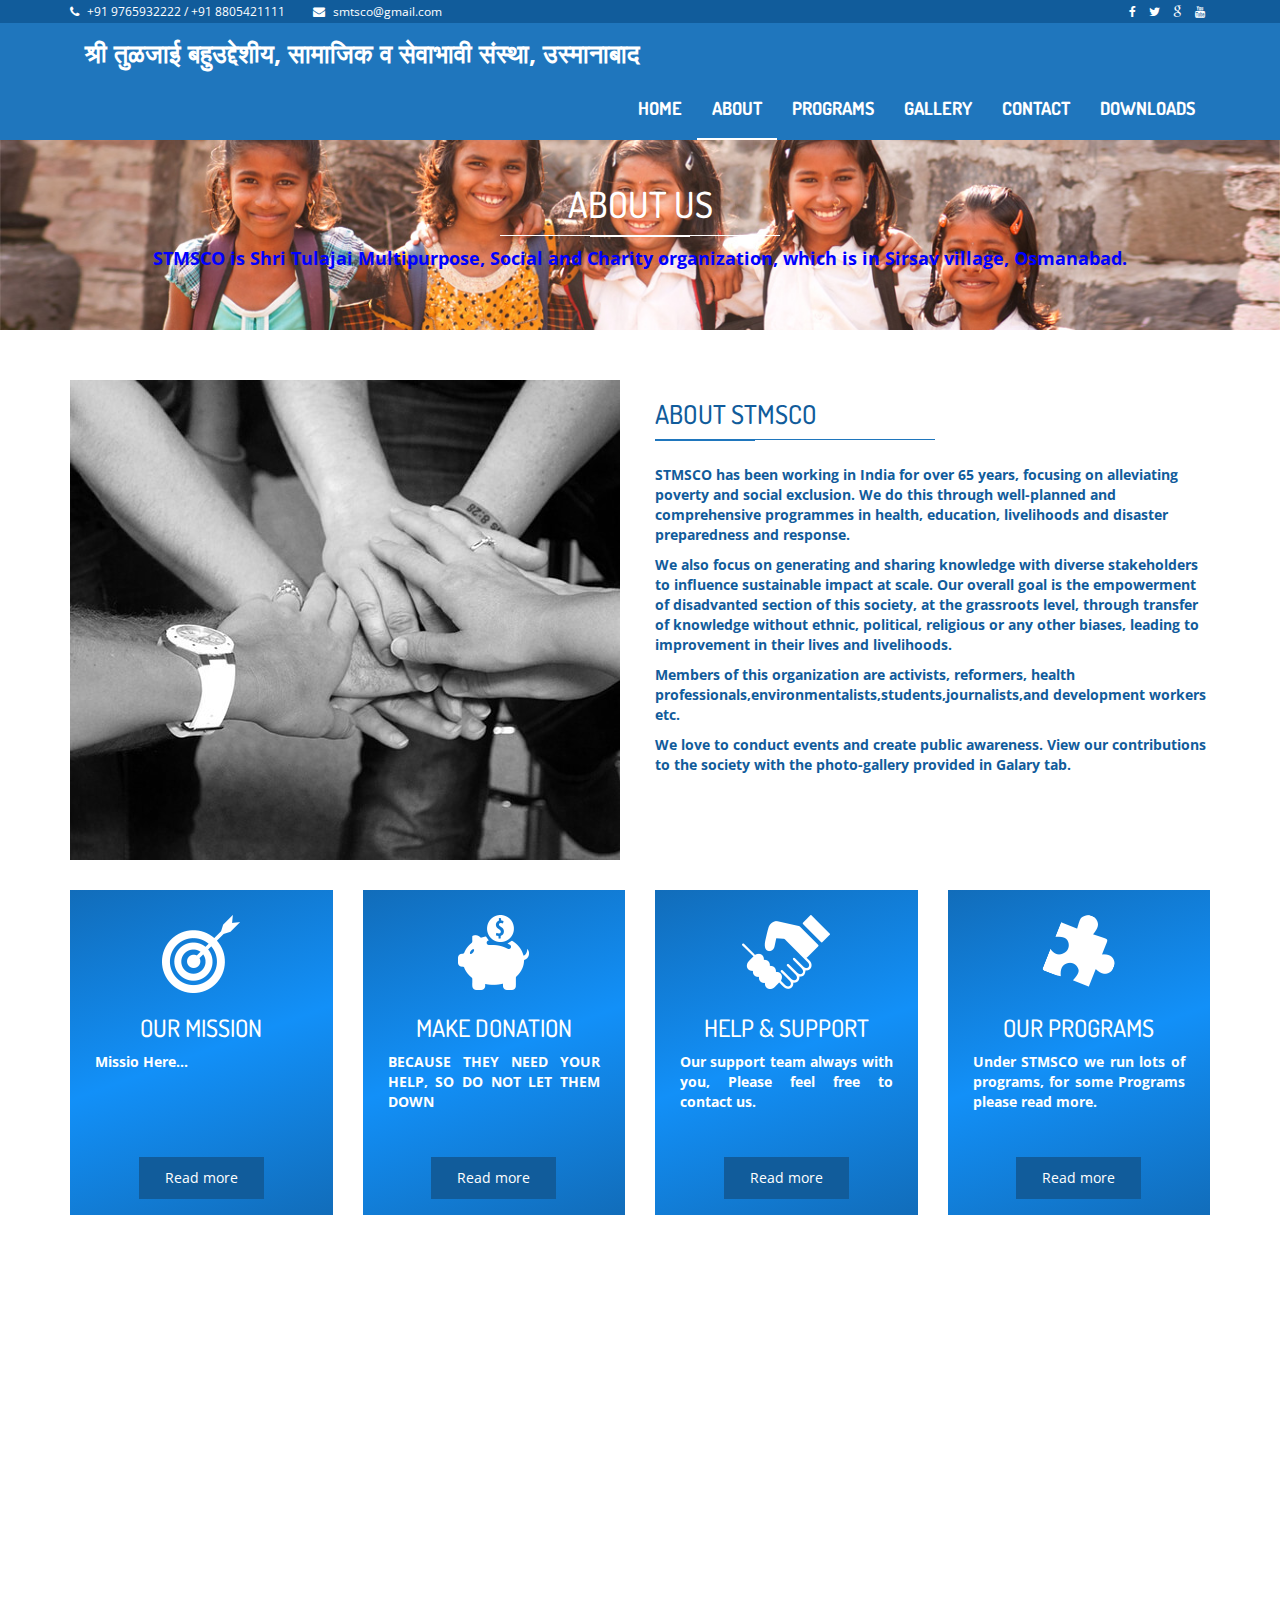
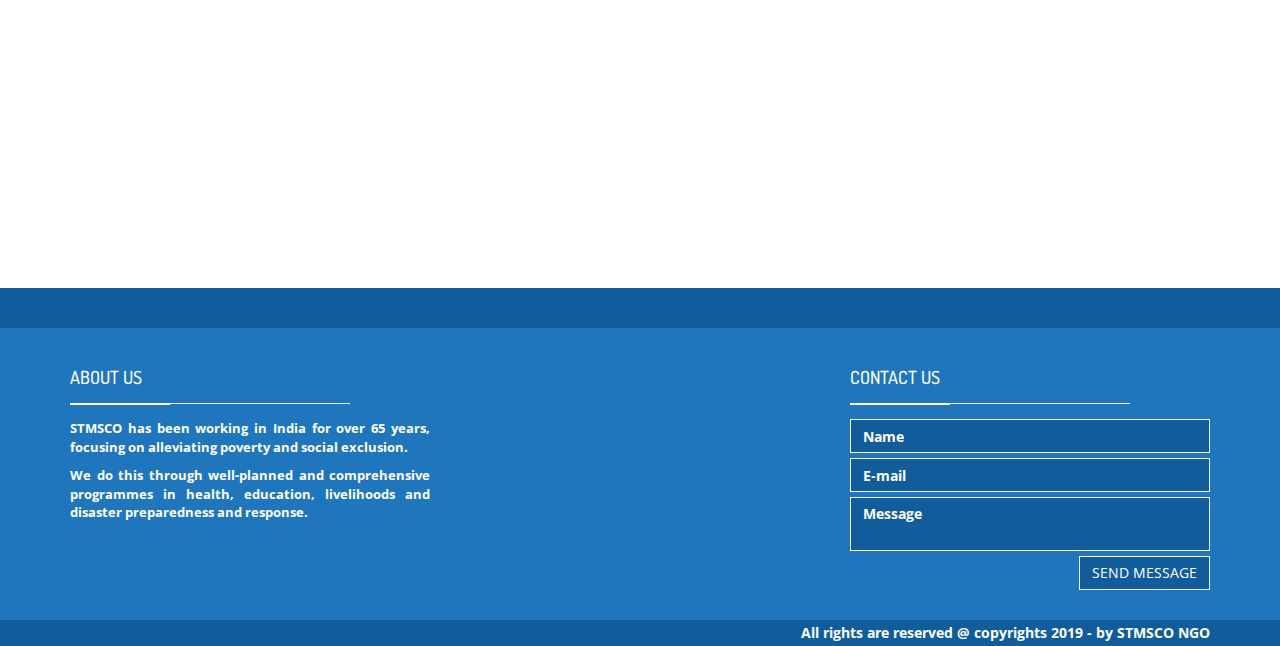
==== about.html @ d3b3658e "updated." ====
<!DOCTYPE html>
<html class="no-js">
    <head>
        <meta charset="utf-8">
        <title>About Us</title>
        <meta name="description" content="">
        <meta name="viewport" content="width=device-width, initial-scale=1">
        <!-- Fonts -->
        <link href='http://fonts.googleapis.com/css?family=Open+Sans:400,300,700' rel='stylesheet' type='text/css'>
        <link href='http://fonts.googleapis.com/css?family=Dosis:400,700' rel='stylesheet' type='text/css'>

        <!-- Bootsrap -->
        <link rel="stylesheet" href="assets/css/bootstrap.min.css">

        <!-- Font awesome -->
        <link rel="stylesheet" href="assets/css/font-awesome.min.css">

        <!-- Template main Css -->
        <link rel="stylesheet" href="assets/css/style.css">
        
        <!-- Modernizr -->
        <script src="assets/js/modernizr-2.6.2.min.js"></script>


    </head>
    <body>
    <!-- NAVBAR
    ================================================== -->

    <header class="main-header">
        
    
        <nav class="navbar navbar-static-top">

            <div class="navbar-top">

              <div class="container">
                  <div class="row">

                    <div class="col-sm-6 col-xs-12">

                        <ul class="list-unstyled list-inline header-contact">
                            <li> <i class="fa fa-phone"></i> <a href="tel:">+91 9765932222 / +91 8805421111</a> </li>
                             <li> <i class="fa fa-envelope"></i> <a href="mailto:stmsco@gmail.com">smtsco@gmail.com</a> </li>
                       </ul> <!-- /.header-contact  -->
                    </div>

                    <div class="col-sm-6 col-xs-12 text-right">

                            <ul class="list-unstyled list-inline header-social">

									<li> <a href="https://www.facebook.com/stmsco" target="_blank"> <i class="fa fa-facebook"></i> </a> </li>
									<li> <a href="https://www.twitter.com/stmsco" target="_blank"> <i class="fa fa-twitter"></i>  </a> </li>
									<li> <a href="https://www.google.com/" target="_blank"> <i class="fa fa-google"></i>  </a> </li>
									<li> <a href="https://www.youtube.com/stmsco" target="_blank"> <i class="fa fa-youtube"></i>  </a> </li>
									
		
							   </ul> <!-- /.header-social  -->
                      
                    </div>


                  </div>
              </div>

            </div>

            <div class="navbar-main">
              
              <div class="container">

                <div class="navbar-header">
                  <button type="button" class="navbar-toggle collapsed" data-toggle="collapse" data-target="#navbar" aria-expanded="false" aria-controls="navbar">

                    <span class="sr-only">Toggle navigation</span>
                    <span class="icon-bar"></span>
                    <span class="icon-bar"></span>
                    <span class="icon-bar"></span>

                  </button>
                  <div style="margin-top: 5px">
                    <a class="navbar-brand" href="index.html"><b>श्री तुळजाई बहुउद्देशीय, सामाजिक व सेवाभावी संस्था, उस्मानाबाद</a>
                    </div>
                </div>

                <div id="navbar" class="navbar-collapse collapse pull-right">

                  <ul class="nav navbar-nav">

                    <li><a href="index.html">HOME</a></li>
                    <li><a class="is-active"  href="about.html">ABOUT</a></li>
                    <li class="has-child"><a href="#">PROGRAMS</a>

                        <ul class="submenu">
								<li class="submenu-item"><a href="programs.html">All Programs</a></li>
                            <li class="submenu-item"><a href="./programs/education.html">Education</a></li>
                            <li class="submenu-item"><a href="./programs/agriculture.html">Agriculture </a></li>
                            <li class="submenu-item"><a href="./programs/health.html">Health</a></li>
                            <li class="submenu-item"><a href="./programs/sports.html">Sports</a></li>
                         </ul>
  
                      </li>
                    <li><a href="gallery.html">GALLERY</a></li>
                    <li><a href="contact.html">CONTACT</a></li>
                    <li><a href="downloads.html">DOWNLOADS</a></li>

                  </ul>

                </div> <!-- /#navbar -->

              </div> <!-- /.container -->
              
            </div> <!-- /.navbar-main -->


        </nav> 

    </header> <!-- /. main-header -->


	<div class="page-heading text-center">

		<div class="container zoomIn animated">
			
			<h1 class="page-title">ABOUT US <span class="title-under"></span></h1>
			<p class="page-description" style="color:blue">
				STMSCO is Shri Tulajai Multipurpose, Social and Charity organization, which is in Sirsav village, Osmanabad.
            </p>
			
		</div>

	</div>

	<div class="main-container">

		<div class="container">

			<div class="row fadeIn animated">

				<div class="col-md-6">

					<img src="assets/images/about-us.jpg" alt="" class="img-responsive">

				</div>

				<div class="col-md-6">

					<h2 class="title-style-2">ABOUT STMSCO<span class="title-under"></span></h2>

					<p>
						STMSCO has been working in India for over 65 years, focusing on alleviating poverty and social exclusion. We do this through well-planned and comprehensive programmes in health, education, livelihoods and disaster preparedness and response.
					</p>

					<p>
						We also focus on generating and sharing knowledge with diverse stakeholders to influence sustainable impact at scale. Our overall goal is the empowerment of disadvanted section of this society,  at the grassroots level, through transfer of knowledge without ethnic, political, religious or any other biases, leading to improvement in their lives and livelihoods.
					</p>

					<p>
						Members of this organization are activists, reformers, health professionals,environmentalists,students,journalists,and development workers etc. 
					</p>

					<p>
						We love to conduct events and create public awareness. View our contributions to the society with the photo-gallery provided in Galary tab.

					</p>

				
				</div>

			</div> <!-- /.row -->

			<div class="section-home about-us">


        <div class="row">

          <div class="col-md-3 col-sm-6">
          
            <div class="about-us-col">

                  <div class="col-icon-wrapper">
                    <img src="assets/images/icons/our-mission-icon.png" alt="">
                  </div>
                  <h3 class="col-title">our mission</h3>
                  <div class="col-details">

                    <p>Missio Here...</p>
                    
                  </div>
                  <a href="#" class="btn btn-primary"> Read more </a>
              
            </div>
            
          </div>


          <div class="col-md-3 col-sm-6">
          
            <div class="about-us-col">

                  <div class="col-icon-wrapper">
                    <img src="assets/images/icons/make-donation-icon.png" alt="">
                  </div>
                  <h3 class="col-title">Make donation</h3>
                  <div class="col-details">

                    <p>BECAUSE THEY NEED YOUR HELP, SO DO NOT LET THEM DOWN </p>

                  </div>
                  <a href="#" class="btn btn-primary"> Read more </a>
              
            </div>
            
          </div>


          <div class="col-md-3 col-sm-6">
          
            <div class="about-us-col">

                  <div class="col-icon-wrapper">
                    <img src="assets/images/icons/help-icon.png" alt="">
                  </div>
                  <h3 class="col-title">Help & support</h3>
                  <div class="col-details">

                    <p>Our support team always with you, Please feel free to contact us.</p>
                    
                  </div>
                  <a href="contact.html" class="btn btn-primary"> Read more </a>
              
            </div>
            
          </div>


          <div class="col-md-3 col-sm-6">
          
            <div class="about-us-col">

                  <div class="col-icon-wrapper">
                    <img src="assets/images/icons/programs-icon.png" alt="">
                  </div>
                  <h3 class="col-title">our programs</h3>
                  <div class="col-details">

                    <p>Under STMSCO we run lots of programs, for some Programs please read more. </p>
                    
                  </div>
                  <a href="programs.html" class="btn btn-primary"> Read more </a>
              
            </div>
            
          </div>
          

          
      </div>

			      
			    </div> 

		</div> <!-- /.about-us -->


	    <div class="our-team animate-onscroll fadeIn">

	        <div class="container">

                <h2 class="title-style-1">Our Team <span class="title-under"></span></h2>
                
	            <div class="row">

	                <div class="col-md-4 col-sm-6">

	                    <div class="team-member">

	                        <div class="thumnail">

	                            <img src="assets/images/team/Dhananjay.jpg" alt="Dhananjay" class="cause-img">
	                            
	                        </div>



	                        <h4 class="member-name"><a href="#">Dhananjay Chobe</a></h4>

	                        <div class="member-position">
	                            Persident
	                        </div>

	                        <div class="btn-holder">

	                          <a href="#" class="btn"> <i class="fa fa-envelope"></i> </a>
	                          <a href="#" class="btn"> <i class="fa fa-facebook"></i> </a>
	                          <a href="#" class="btn"> <i class="fa fa-google"></i> </a>
	                          <a href="#" class="btn"> <i class="fa fa-twitter"></i> </a>
	                          <a href="#" class="btn"> <i class="fa fa-linkedin"></i> </a>
	                          
	                        </div>

	                        

	                    </div> <!-- /.team-member -->
	                    
                    </div>
                    <div>
                    </div>


	                <div class="col-md-4 col-sm-6">

	                    <div class="team-member">

	                        <div class="thumnail">

	                            <img src="assets/images/team/Shiv.jpg" alt="Shivkumar Hegonde" class="cause-img">
	                            
	                        </div>



	                        <h4 class="member-name"><a href="https://shivahegonde.github.io">Shivkumar Hegonde</a></h4>

	                        <div class="member-position">
	                           Developer
	                        </div>

	                        <div class="btn-holder">

	                          <a href="#" class="btn"> <i class="fa fa-envelope"></i> </a>
	                          <a href="#" class="btn"> <i class="fa fa-facebook"></i> </a>
	                          <a href="#" class="btn"> <i class="fa fa-google"></i> </a>
	                          <a href="#" class="btn"> <i class="fa fa-twitter"></i> </a>
	                          <a href="#" class="btn"> <i class="fa fa-linkedin"></i> </a>
	                          
	                        </div>

	                        

	                    </div> <!-- /.team-member -->
	                    
	                </div>

	            </div> <!-- /.row -->

	        </div>

	    </div>
		


	</div>


    <footer class="main-footer">

        <div class="footer-top">
            
        </div>


        <div class="footer-main">
            <div class="container">
                
                <div class="row">
                  <div class="col-md-4">

                    <div class="footer-col">

                        <h4 class="footer-title">About us <span class="title-under"></span></h4>

                        <div class="footer-content">

                            <p>
                                <strong>STMSCO</strong> has been working in India for over 65 years, focusing on alleviating poverty and social exclusion. 
                            </p> 

                            <p>
                              We do this through well-planned and comprehensive programmes in health, education, livelihoods and disaster preparedness and response.
                            </p>

                        </div>
                        
                    </div>

                </div>

                <div class="col-md-4">

                    
                </div>


                <div class="col-md-4">

                    <div class="footer-col">

                        <h4 class="footer-title">Contact us <span class="title-under"></span></h4>

                        <div class="footer-content">

                            <div class="footer-form">
                                
                                <div class="footer-form" >
                                
                                <form action="php/mail.php" class="ajax-form">

                                    <div class="form-group">
                                        <input type="text" name="name" class="form-control" placeholder="Name" required>
                                    </div>

                                     <div class="form-group">
                                        <input type="email" name="email" class="form-control" placeholder="E-mail" required>
                                    </div>

                                    <div class="form-group">
                                        <textarea name="message" class="form-control" placeholder="Message" required></textarea>
                                    </div>

                                    <div class="form-group alerts">
                    
                                        <div class="alert alert-success" role="alert">
                                          
                                        </div>

                                        <div class="alert alert-danger" role="alert">
                                          
                                        </div>
                                        
                                    </div>

                                     <div class="form-group">
                                        <button type="submit" class="btn btn-submit pull-right">Send message</button>
                                    </div>
                                    
                                </form>

                            </div>

                            </div>
                        </div>
                        
                    </div>

                </div>
                <div class="clearfix"></div>



                </div>
                
                
            </div>

            
        </div>

        <div class="footer-bottom">

          <div class="container text-right">
            All rights are reserved @ copyrights 2019 - by <a href="http://www.stmsco.co" target="_blank">STMSCO NGO</a>
        </div>
        </div>
        
    </footer>




       
        
        <!-- jQuery -->
        <script src="//ajax.googleapis.com/ajax/libs/jquery/1.11.1/jquery.min.js"></script>
        <script>window.jQuery || document.write('<script src="assets/js/jquery-1.11.1.min.js"><\/script>')</script>

        <!-- Bootsrap javascript file -->
        <script src="assets/js/bootstrap.min.js"></script>


        <!-- Template main javascript -->
        <script src="assets/js/main.js"></script>

        <!-- Google Analytics: change UA-XXXXX-X to be your site's ID. -->
        <script>
            (function(b,o,i,l,e,r){b.GoogleAnalyticsObject=l;b[l]||(b[l]=
            function(){(b[l].q=b[l].q||[]).push(arguments)});b[l].l=+new Date;
            e=o.createElement(i);r=o.getElementsByTagName(i)[0];
            e.src='//www.google-analytics.com/analytics.js';
            r.parentNode.insertBefore(e,r)}(window,document,'script','ga'));
            ga('create','UA-XXXXX-X');ga('send','pageview');
        </script>
    </body>
</html>
---- assets/css/style.css ----
/*------------------------------------------------------------------------------------------------------------------------
 
 @package: Sadaka
 @author: Ouarmedia/Farouk BLALOU
 @version: 1.0
 
 --------------------------------------------------------------------------------------------------------------------- */
/* =============================================================================
Imports & Variables
========================================================================== */
/* Compass imports */
/* Variables */
/* =============================================================================
  Base
========================================================================== */
body {
  font-family: "Open sans", sans-serif;
  color: #115c9b;
}

h1,
h2,
h3,
h4 {
  font-family: "Dosis", sans-serif;
}

a {
  color: inherit;
}
a:hover, a:focus, a:active {
  color: inherit;
}

/* =============================================================================
  Layout
========================================================================== */
/* Header 
================================= */
.navbar-static-top {
  margin: 0;
  border: 0;
  color: #fff;
}

.navbar-top {
  background: #115c9b;
  font-size: 12px;
  padding: 3px 0;
}
.navbar-top .list-inline {
  margin-bottom: 0;
}
.navbar-top .header-contact li {
  margin-right: 15px;
}
.navbar-top .header-contact li .fa {
  margin-right: 5px;
}

.navbar-main {
  margin-bottom: 0;
  color: #fff;
  background: #1f76bd;
}
.navbar-main .navbar-brand {
  border-bottom: none !important;
}
.navbar-main a:hover,
.navbar-main a:active,
.navbar-main a:focus,
.navbar-main a.is-active {
  background: none !important;
  color: inherit;
  border-bottom: 2px solid #fff;
}
.navbar-main .submenu {
  position: absolute;
  list-style: none;
  background: #1f76bd;
  padding: 0;
  width: 150px;
  left: -35px;
  visibility: hidden;
  top: 85px;
  -moz-transition: all, 0.05s;
  -o-transition: all, 0.05s;
  -webkit-transition: all, 0.05s;
  transition: all, 0.05s;
}
.navbar-main .submenu li {
  border-top: 1px solid #185b91;
}
.navbar-main .submenu li:hover {
  background: #185b91;
  -moz-transition: all, 0.3s;
  -o-transition: all, 0.3s;
  -webkit-transition: all, 0.3s;
  transition: all, 0.3s;
}
.navbar-main .submenu li a {
  width: 100%;
  border-bottom: none;
  text-decoration: none;
  padding: 5px 25px;
  display: block;
  font-size: 16px;
}
.navbar-main li a {
  font-family: "Dosis", sans-serif;
  font-size: 18px;
  padding: 20px 15px;
  border-bottom: 2px solid transparent;
}
.navbar-main li:hover .submenu {
  top: 62px;
  visibility: visible;
  -moz-transition: all, 0.25s;
  -o-transition: all, 0.25s;
  -webkit-transition: all, 0.25s;
  transition: all, 0.25s;
}
.navbar-main .icon-bar {
  background: #fff;
}

/* Home Slider 
================================= */
.carousel-home img {
  width: 100%;
}
.carousel-home .carousel-control {
  background: #1f76bd;
  height: 80px;
  width: 40px;
  top: 50%;
  margin-top: -40px;
  -moz-transition: width, 0.3s;
  -o-transition: width, 0.3s;
  -webkit-transition: width, 0.3s;
  transition: width, 0.3s;
}
.carousel-home .carousel-control .fa {
  font-size: 2.5em;
  padding-top: 12px;
}
.carousel-home .carousel-control:hover {
  width: 50px;
}
.carousel-home .carousel-caption {
  top: 50%;
  bottom: auto;
  transform: translateY(-50%);
}
.carousel-home .carousel-title {
  color: #fff;
  font-family: "Dosis", sans-serif;
  font-size: 50px;
  font-weight: bold;
  text-transform: uppercase;
}
.carousel-home .carousel-subtitle {
  font-size: 25px;
  text-transform: uppercase;
}
.carousel-home .btn {
  margin-top: 30px;
}

.section-home {
  margin: 30px 0;
}

/* home/ about-us 
================================= */
.about-us {
  margin: 30px 0;
}

.about-us-col {
  height: 325px;
  padding: 25px;
  text-align: center;
  background-color: #0076a3;
  background-image: url('[data-uri]');
  background-size: 100%;
  background-image: -moz-linear-gradient(290deg, #115b9b -25%, #1290f8 50%, #115b9b 125%);
  background-image: -webkit-linear-gradient(290deg, #115b9b -25%, #1290f8 50%, #115b9b 125%);
  background-image: linear-gradient(160deg, #115b9b -25%, #1290f8 50%, #115b9b 125%);
  color: #fff;
}
.about-us-col .col-icon-wrapper {
  min-height: 80px;
}
.about-us-col .col-title {
  text-transform: uppercase;
}
.about-us-col .col-details {
  text-align: justify;
  margin-bottom: 25px;
  min-height: 80px;
}

/* home/reasons 
================================= */
.home-reasons {
  margin: 25px 0;
}

.reasons-col {
  position: relative;
  overflow: hidden;
}
.reasons-col img {
  width: 100%;
  -moz-transition: all, 0.5s;
  -o-transition: all, 0.5s;
  -webkit-transition: all, 0.5s;
  transition: all, 0.5s;
}
.reasons-col .reasons-titles {
  position: absolute;
  bottom: 0;
  text-align: center;
  background: rgba(31, 118, 189, 0.8);
  width: 100%;
  color: #fff;
  text-transform: uppercase;
  height: 125px;
  padding: 25px 0;
}
.reasons-col .reasons-title {
  font-weight: bold;
}
.reasons-col .on-hover {
  position: absolute;
  top: 0;
  bottom: 125px;
  width: 100%;
  padding: 25px;
  color: #fff;
  text-align: justify;
  background: rgba(31, 118, 189, 0.9);
  border-bottom: 1px solid #fff;
  visibility: hidden;
  opacity: 0;
  -moz-transition: all, 0.5s;
  -o-transition: all, 0.5s;
  -webkit-transition: all, 0.5s;
  transition: all, 0.5s;
}
.reasons-col:hover .on-hover {
  visibility: visible;
  opacity: 1;
  padding: 50px;
  -moz-transition: all, 1s;
  -o-transition: all, 1s;
  -webkit-transition: all, 1s;
  transition: all, 1s;
}
.reasons-col:hover img {
  -moz-transform: perspective(1.1) scale3d(1.1, 1.1, 1.1);
  -webkit-transform: perspective(1.1) scale3d(1.1, 1.1, 1.1);
  transform: perspective(1.1) scale3d(1.1, 1.1, 1.1);
}

/* home/causes
================================= */
.cause {
  padding-bottom: 15px;
  margin-bottom: 30px;
  border: 1px solid #1f76bd;
  -moz-transition: all, 0.3s;
  -o-transition: all, 0.3s;
  -webkit-transition: all, 0.3s;
  transition: all, 0.3s;
}
.cause .cause-progress {
  margin: 0 10px 15px;
  border: 1px solid #1f76bd;
  border-radius: 3px;
}
.cause .cause-progress .progress-bar {
  background: #1f76bd;
  box-shadow: none;
}
.cause .cause-img {
  margin-bottom: 15px;
  width: 100%;
}
.cause .cause-title {
  text-align: center;
  margin-bottom: 10px;
  font-weight: bold;
}
.cause .cause-details {
  text-align: justify;
  padding: 0 15px;
  font-size: 13px;
  margin-bottom: 15px;
  min-height: 115px;
}
.cause:hover {
  background: #f0f0f0;
  color: #144d7b;
  border-color: #144d7b;
}

/* Team 
================================= */
.team-member {
  background: #1f76bd;
  color: #fff;
  text-align: center;
  padding-bottom: 15px;
  border: 1px solid #1f76bd;
}
.team-member .thumnail img {
  width: 100%;
}
.team-member .member-name {
  font-weight: bold;
}
.team-member .member-position {
  padding: 0 15px 5px;
}

/* footer 
================================= */
.footer-top {
  background: #115c9b;
  height: 40px;
}

.main-footer {
  background: #1f76bd;
  color: #fff;
}
.main-footer .footer-main {
  padding: 30px 0;
}
.main-footer .footer-title {
  text-transform: uppercase;
  margin-bottom: 10px;
}
.main-footer .footer-title .title-under {
  background: #fff;
  margin: 15px 0;
  text-align: left;
}
.main-footer .footer-title .title-under:after {
  margin: 0;
  background: #fff;
}
.main-footer .footer-content {
  text-align: justify;
  font-size: 13px;
}
.main-footer .tweet {
  font-size: 13px;
}
.main-footer .tweet:after {
  content: "";
  height: 1px;
  display: block;
  background: #115c9b;
  width: 150px;
  margin: 15px auto;
}
.main-footer .tweet:last-child:after {
  display: none;
}

.footer-bottom {
  background: #115c9b;
  padding: 3px;
}

.footer-form .form-group {
  margin-bottom: 5px;
}
.footer-form .form-control {
  background: #115c9b;
  color: #fff;
  border: 0;
  border-radius: 0;
  margin-bottom: 5px;
  border: 1px solid #fff;
  resize: none;
}
.footer-form .btn-submit {
  border-radius: 0;
  background: #115c9b;
  text-transform: uppercase;
  border: 1px solid #fff;
  -moz-transition: all, 0.5s;
  -o-transition: all, 0.5s;
  -webkit-transition: all, 0.5s;
  transition: all, 0.5s;
}
.footer-form .btn-submit:hover {
  background: #fff;
}
.footer-form input:-moz-placeholder,
.footer-form textarea:-moz-placeholder {
  color: #fff;
}
.footer-form input::-moz-placeholder,
.footer-form textarea::-moz-placeholder {
  color: #fff;
}
.footer-form input:-ms-input-placeholder,
.footer-form textarea:-ms-input-placeholder {
  color: #fff;
}
.footer-form input::-webkit-input-placeholder,
.footer-form textarea::-webkit-input-placeholder {
  color: #fff;
}

/* Pages 
================================= */
.page-heading {
  background: url('../images/heading-bg.jpg?1428795369') no-repeat center;
  background-size: cover;
  min-height: 190px;
  color: #fff;
  padding: 25px 15px;
  margin-bottom: 50px;
}
.page-heading .title-under {
  background: #fff;
}

.page-description {
  font-size: 18px;
}

.main-container {
  margin-bottom: 50px;
}

/* Pages/Gallery 
================================= */
.gallery-item {
  padding: 0;
  display: block;
  margin: 0;
}
.gallery-item img {
  width: 100%;
}

.contact-items {
  margin-top: 30px;
}
.contact-items .contact-item {
  margin-bottom: 10px;
  vertical-align: middle;
  font-size: 16px;
}
.contact-items .contact-icon {
  display: inline-block;
  width: 35px;
  height: 35px;
  background: #1f76bd;
  vertical-align: middle;
  margin-right: 5px;
  color: #fff;
  text-align: center;
}
.contact-items .contact-icon .fa {
  vertical-align: sub;
  font-size: 20px;
  margin-top: 7px;
}

/* contact 
================================= */
.contact-map {
  height: 350px;
  background: #ccc;
}

form .alert {
  display: none;
}

/* Causes 
================================= */
.cause-carousel {
  margin-top: 15px;
  margin-bottom: 30px;
}

/* =============================================================================
	Module
========================================================================== */
.btn-primary {
  background: #115c9b;
  border: none;
  border-radius: 0;
  padding: 10px 25px;
  border: 1px solid transparent;
  -moz-transition: all, 0.3s;
  -o-transition: all, 0.3s;
  -webkit-transition: all, 0.3s;
  transition: all, 0.3s;
}
.btn-primary:hover {
  background: #fff;
  color: #1f76bd;
  border: 1px solid #1f76bd;
}

.btn-secondary {
  background: #fff;
  color: #1f76bd;
  border-radius: 0;
}
.btn-secondary:hover {
  background: #1f76bd;
  color: #fff;
}

.title-style-1 {
  text-align: center;
  text-transform: uppercase;
  font-size: 26px;
  margin-bottom: 50px;
}

.title-style-2 {
  text-align: left;
  text-transform: uppercase;
  font-size: 26px;
  margin-bottom: 25px;
}
.title-style-2 .title-under {
  display: block;
  margin: 5px 0;
}
.title-style-2 .title-under:after {
  margin: 0;
  margin-top: 10px;
}

.title-under {
  display: block;
  margin: 5px auto;
  background: #1f76bd;
  height: 1px;
  width: 280px;
}
.title-under:after {
  content: '';
  display: block;
  width: 100px;
  background: inherit;
  height: 2px;
  margin: 0 auto;
  margin-top: 10px;
}

/* Modal
================================= */
.form-control {
  border-radius: 0;
  box-shadow: none;
}

/* Tabeles
================================= */
.table-style-1 thead {
  background: #1f76bd;
  border-bottom: 1px solid #144d7b;
  color: #fff;
}
.table-style-1 td,
.table-style-1 th {
  border-bottom: 1px solid #1f76bd;
}

.table-style-2 thead {
  background: #115c9b;
  border-bottom: 1px solid #144d7b;
  color: #fff;
}
.table-style-2 tbody tr:nth-child(even) {
  background: #1f76bd;
  color: #fff;
}
.table-style-2 td,
.table-style-2 th {
  border-bottom: 1px solid #1f76bd;
}

/* Tabs
================================= */
.nav-tabs {
  border-bottom-color: #1f76bd;
  margin-bottom: 15px;
}

.nav-tabs > li.active > a,
.nav-tabs > li.active > a:hover,
.nav-tabs > li.active > a:focus {
  background: #1f76bd;
  color: #fff;
}

.nav-tabs > li > a {
  border-radius: 0;
}

.nav-tabs > li > a:hover {
  border-color: #1f76bd #1f76bd #1f76bd #115c9b;
}

.nav > li > a:hover, .nav > li > a:focus {
  background: #115c9b;
  color: #fff;
}

/* Accordion
================================= */
.panel-default {
  border-color: #1f76bd;
  border-radius: 0;
}
.panel-default > .panel-heading {
  background: #1f76bd;
  color: #fff;
}
.panel-default > .panel-heading:hover {
  background: #115c9b;
}

/* Modal
================================= */
.modal .modal-content {
  border-radius: 0;
}
.modal .modal-header {
  background: #1f76bd;
  color: #fff;
}
.modal .modal-header .close {
  font-style: 26px;
}

.lightbox {
  position: relative;
  display: block;
  overflow: hidden;
}
.lightbox img {
  -moz-transition: all, 0.5s;
  -o-transition: all, 0.5s;
  -webkit-transition: all, 0.5s;
  transition: all, 0.5s;
}
.lightbox .on-hover {
  position: absolute;
  visibility: hidden;
  width: 100%;
  height: 100%;
  top: 0;
  left: 0;
  z-index: 99;
  color: #fff;
  background: rgba(31, 118, 189, 0.75);
  filter: progid:DXImageTransform.Microsoft.Alpha(Opacity=0);
  opacity: 0;
  -moz-transition: all, 0.6s;
  -o-transition: all, 0.6s;
  -webkit-transition: all, 0.6s;
  transition: all, 0.6s;
}
.lightbox .on-hover .hover-caption {
  text-align: center;
  position: absolute;
  bottom: 25px;
  left: 5px;
  right: 5px;
  font-style: 18px;
  display: block;
  font-family: "Dosis", sans-serif;
  bottom: -50px;
  -moz-transition: all, 0.6s;
  -o-transition: all, 0.6s;
  -webkit-transition: all, 0.6s;
  transition: all, 0.6s;
}
.lightbox .on-hover:before {
  content: "";
  display: block;
  width: 46px;
  height: 48px;
  position: absolute;
  background: url('../images/icons/zoom-icon.png?1428101315');
  top: 50%;
  left: 50%;
  margin-top: -23px;
  margin-left: -24px;
}
.lightbox:hover .on-hover {
  visibility: visible;
  filter: progid:DXImageTransform.Microsoft.Alpha(enabled=false);
  opacity: 1;
}
.lightbox:hover .on-hover .hover-caption {
  bottom: 25px;
}
.lightbox:hover img {
  -moz-transform: perspective(1.15) scale3d(1.15, 1.15, 1.15);
  -webkit-transform: perspective(1.15) scale3d(1.15, 1.15, 1.15);
  transform: perspective(1.15) scale3d(1.15, 1.15, 1.15);
}

/* Ow carousel
================================= */
.owl-next,
.owl-prev {
  width: 32px;
  height: 32px;
  padding-top: 5px;
  border: 2px solid;
  text-align: center;
  border-radius: 50%;
  left: 0;
  position: absolute;
  top: 50%;
  margin-top: -16px;
  filter: progid:DXImageTransform.Microsoft.Alpha(Opacity=75);
  opacity: 0.75;
  -moz-transition: all, 0.5s;
  -o-transition: all, 0.5s;
  -webkit-transition: all, 0.5s;
  transition: all, 0.5s;
}
.owl-next:hover,
.owl-prev:hover {
  filter: progid:DXImageTransform.Microsoft.Alpha(enabled=false);
  opacity: 1;
}

.owl-next {
  left: auto;
  right: 0;
}

/* =============================================================================
	Responsive
========================================================================== */
/* Large devices (large desktops, 1200px and Down) */
@media (max-width: 1200px) {
  .about-us-col {
    padding: 15px;
  }

  .reasons-col:hover .on-hover {
    padding: 15px;
  }

  .reasons-col:hover .on-hover {
    padding: 25px;
  }
}
/* Medium devices (desktops, 992px and Donw) */
@media (max-width: 992px) {
  .carousel-home .carousel-title {
    font-size: 36px;
  }
  .carousel-home .carousel-subtitle {
    font-size: 18px;
  }
  .carousel-home .btn {
    margin-top: 15px;
  }

  .about-us-col {
    margin-bottom: 25px;
  }

  .team-member {
    margin-bottom: 25px;
  }

  .reasons-col {
    margin-bottom: 25px;
  }

  .footer-col {
    margin-bottom: 50px;
  }
}
/* Small devices (tablets, 768px and Down) */
@media (max-width: 768px) {
  .header-contact {
    text-align: center;
  }
  .header-contact li {
    margin: 0 !important;
  }

  .header-social {
    text-align: center;
  }

  .navbar-main #navbar {
    float: none !important;
  }
  .navbar-main #navbar a {
    border-bottom: none;
  }
  .navbar-main .navbar-brand {
    padding: 6px 15px;
  }
  .navbar-main .submenu {
    position: initial;
    display: none;
    width: 100%;
  }
  .navbar-main li:hover .submenu,
  .navbar-main li:active .submenu,
  .navbar-main li:focus .submenu {
    display: block;
  }
  .navbar-main li:hover .submenu li,
  .navbar-main li:active .submenu li,
  .navbar-main li:focus .submenu li {
    background: #115c9b;
    border-top-color: #1f76bd;
  }

  .carousel-home .carousel-title {
    font-size: 32px;
  }
  .carousel-home .carousel-subtitle {
    font-size: 16px;
  }
  .carousel-home .carousel-control {
    background: #1f76bd;
    height: 40px;
    width: 20px;
    top: 50%;
    margin-top: -20px;
  }
  .carousel-home .carousel-control .fa {
    font-size: 1.5em;
    padding-top: 4px;
  }

  .col-form {
    margin-bottom: 25px;
  }
}
/* Extra Small devices (tablets, 480px and Down) */
@media (max-width: 480px) {
  .carousel-home .carousel-title {
    font-size: 16px;
    margin: 0;
  }
  .carousel-home .carousel-subtitle {
    font-size: 14px;
    margin: 0;
  }
  .carousel-home .carousel-indicators {
    bottom: 0;
  }
}
/* =============================================================================
	Animations
========================================================================== */
.animate-onscroll {
  visibility: hidden;
}

.animated {
  visibility: visible;
  -webkit-animation-duration: 1s;
  animation-duration: 1s;
  -webkit-animation-fill-mode: both;
  animation-fill-mode: both;
}
.animated.slow {
  -webkit-animation-duration: 1.5s;
  animation-duration: 1.5s;
}
.animated.fadeIn {
  -webkit-animation-duration: 1.5s;
  animation-duration: 1.5s;
}

@-webkit-keyframes fadeIn {
  0% {
    opacity: 0;
  }
  100% {
    opacity: 1;
  }
}
@keyframes fadeIn {
  0% {
    opacity: 0;
  }
  100% {
    opacity: 1;
  }
}
.fadeIn {
  -webkit-animation-name: fadeIn;
  animation-name: fadeIn;
}

@-webkit-keyframes bounceInUp {
  0%, 60%, 75%, 90%, 100% {
    -webkit-transition-timing-function: cubic-bezier(0.215, 0.61, 0.355, 1);
    transition-timing-function: cubic-bezier(0.215, 0.61, 0.355, 1);
  }
  0% {
    opacity: 0;
    -webkit-transform: translate3d(0, 3000px, 0);
    transform: translate3d(0, 3000px, 0);
  }
  60% {
    opacity: 1;
    -webkit-transform: translate3d(0, -20px, 0);
    transform: translate3d(0, -20px, 0);
  }
  75% {
    -webkit-transform: translate3d(0, 10px, 0);
    transform: translate3d(0, 10px, 0);
  }
  90% {
    -webkit-transform: translate3d(0, -5px, 0);
    transform: translate3d(0, -5px, 0);
  }
  100% {
    -webkit-transform: translate3d(0, 0, 0);
    transform: translate3d(0, 0, 0);
  }
}
@keyframes bounceInUp {
  0%, 60%, 75%, 90%, 100% {
    -webkit-transition-timing-function: cubic-bezier(0.215, 0.61, 0.355, 1);
    transition-timing-function: cubic-bezier(0.215, 0.61, 0.355, 1);
  }
  0% {
    opacity: 0;
    -webkit-transform: translate3d(0, 3000px, 0);
    transform: translate3d(0, 3000px, 0);
  }
  60% {
    opacity: 1;
    -webkit-transform: translate3d(0, -20px, 0);
    transform: translate3d(0, -20px, 0);
  }
  75% {
    -webkit-transform: translate3d(0, 10px, 0);
    transform: translate3d(0, 10px, 0);
  }
  90% {
    -webkit-transform: translate3d(0, -5px, 0);
    transform: translate3d(0, -5px, 0);
  }
  100% {
    -webkit-transform: translate3d(0, 0, 0);
    transform: translate3d(0, 0, 0);
  }
}
.bounceInUp {
  -webkit-animation-name: bounceInUp;
  animation-name: bounceInUp;
}

@-webkit-keyframes bounceInDown {
  0%, 60%, 75%, 90%, 100% {
    -webkit-transition-timing-function: cubic-bezier(0.215, 0.61, 0.355, 1);
    transition-timing-function: cubic-bezier(0.215, 0.61, 0.355, 1);
  }
  0% {
    opacity: 0;
    -webkit-transform: translate3d(0, -3000px, 0);
    transform: translate3d(0, -3000px, 0);
  }
  60% {
    opacity: 1;
    -webkit-transform: translate3d(0, 25px, 0);
    transform: translate3d(0, 25px, 0);
  }
  75% {
    -webkit-transform: translate3d(0, -10px, 0);
    transform: translate3d(0, -10px, 0);
  }
  90% {
    -webkit-transform: translate3d(0, 5px, 0);
    transform: translate3d(0, 5px, 0);
  }
  100% {
    -webkit-transform: none;
    transform: none;
  }
}
@keyframes bounceInDown {
  0%, 60%, 75%, 90%, 100% {
    -webkit-transition-timing-function: cubic-bezier(0.215, 0.61, 0.355, 1);
    transition-timing-function: cubic-bezier(0.215, 0.61, 0.355, 1);
  }
  0% {
    opacity: 0;
    -webkit-transform: translate3d(0, -3000px, 0);
    transform: translate3d(0, -3000px, 0);
  }
  60% {
    opacity: 1;
    -webkit-transform: translate3d(0, 25px, 0);
    transform: translate3d(0, 25px, 0);
  }
  75% {
    -webkit-transform: translate3d(0, -10px, 0);
    transform: translate3d(0, -10px, 0);
  }
  90% {
    -webkit-transform: translate3d(0, 5px, 0);
    transform: translate3d(0, 5px, 0);
  }
  100% {
    -webkit-transform: none;
    transform: none;
  }
}
.bounceInDown {
  -webkit-animation-name: bounceInDown;
  animation-name: bounceInDown;
}

@-webkit-keyframes zoomIn {
  0% {
    opacity: 0;
    -webkit-transform: scale3d(0.3, 0.3, 0.3);
    transform: scale3d(0.3, 0.3, 0.3);
  }
  50% {
    opacity: 1;
  }
}
@keyframes zoomIn {
  0% {
    opacity: 0;
    -webkit-transform: scale3d(0.3, 0.3, 0.3);
    transform: scale3d(0.3, 0.3, 0.3);
  }
  50% {
    opacity: 1;
  }
}
.zoomIn {
  -webkit-animation-name: zoomIn;
  animation-name: zoomIn;
}
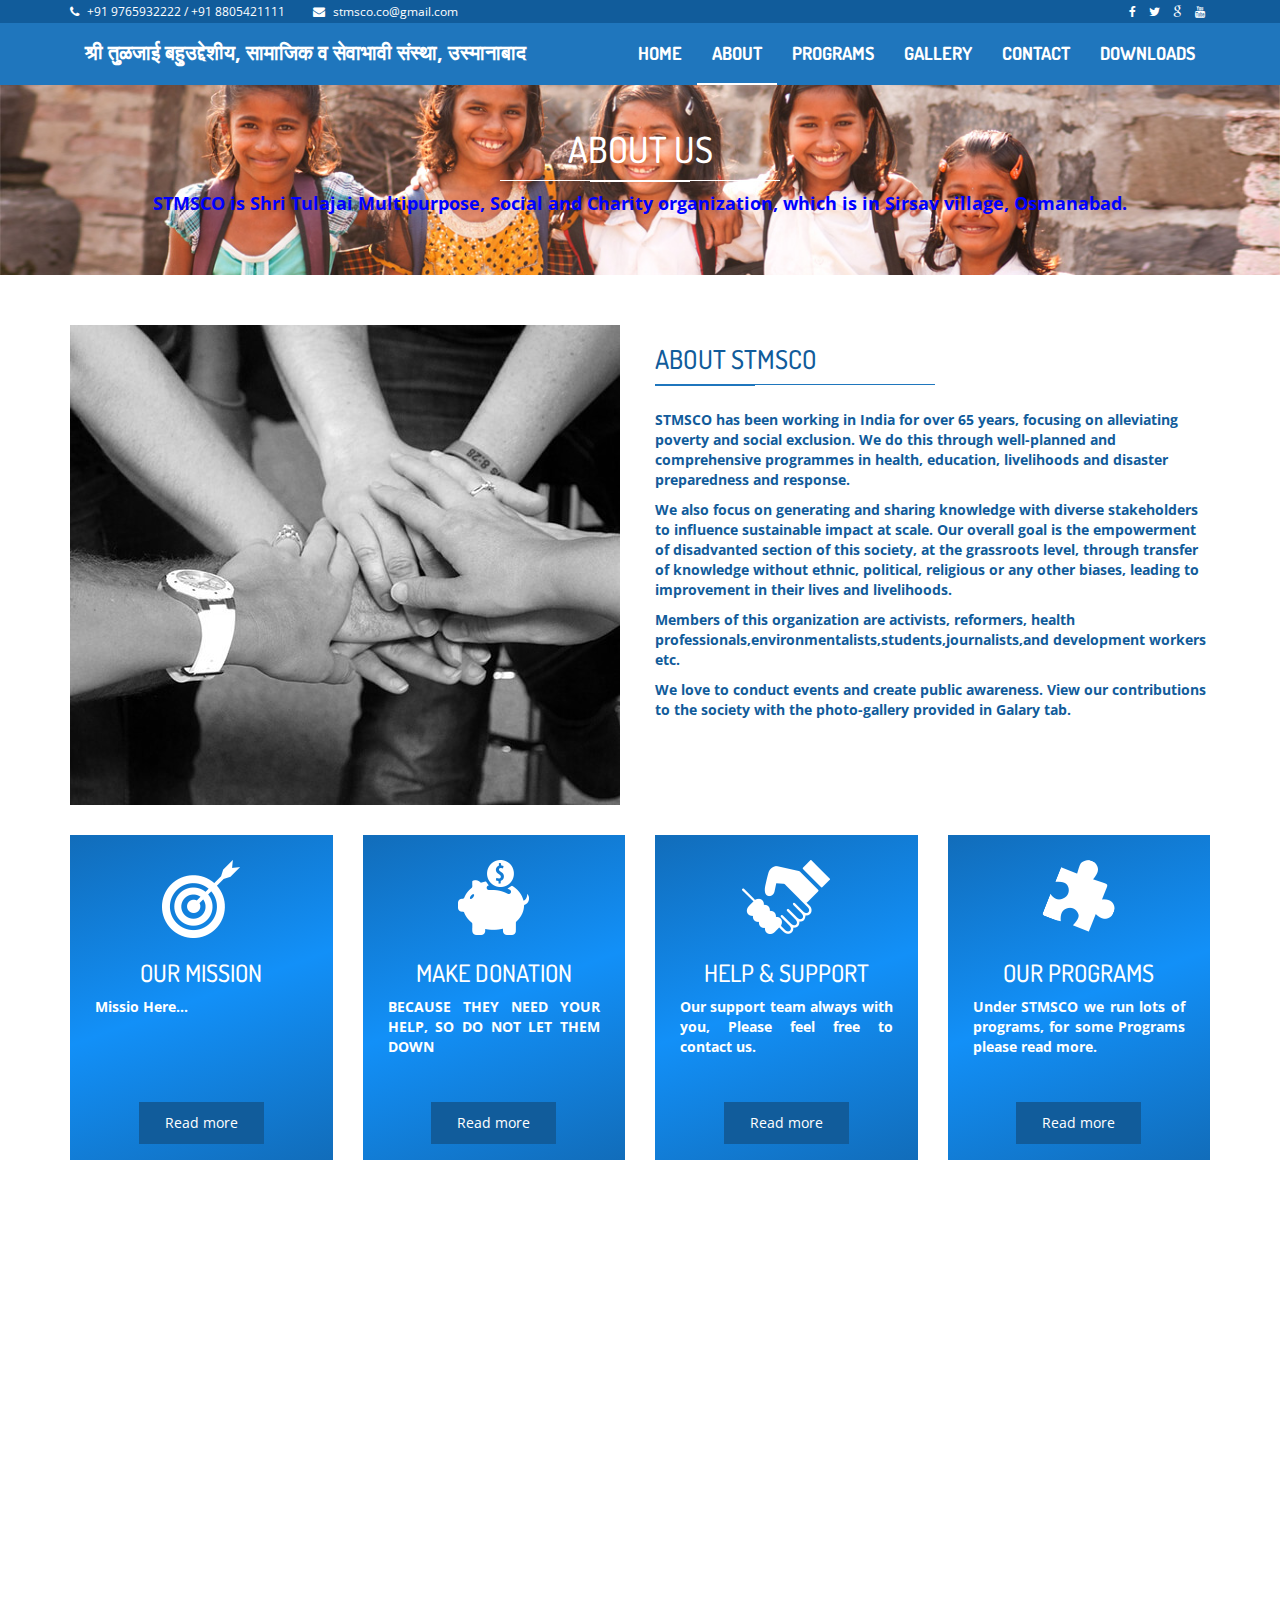
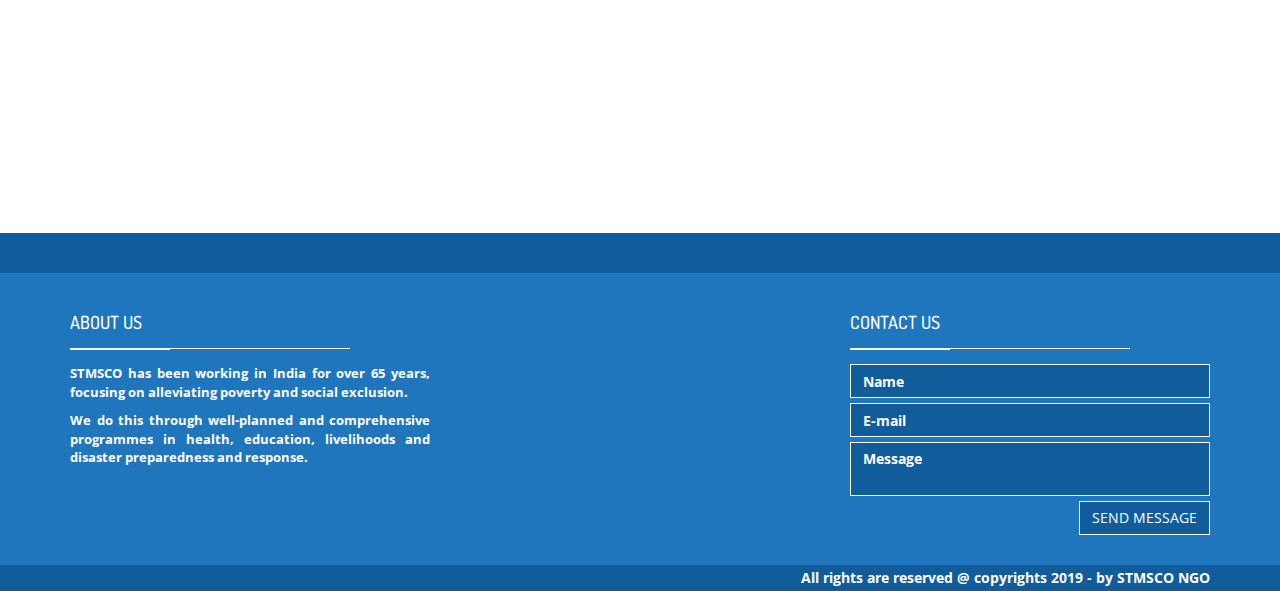
==== commit db27f97f: "Gmail updated" ====
--- a/about.html
+++ b/about.html
@@ -41,7 +41,7 @@
 
                         <ul class="list-unstyled list-inline header-contact">
                             <li> <i class="fa fa-phone"></i> <a href="tel:">+91 9765932222 / +91 8805421111</a> </li>
-                             <li> <i class="fa fa-envelope"></i> <a href="mailto:stmsco@gmail.com">smtsco@gmail.com</a> </li>
+                             <li> <i class="fa fa-envelope"></i> <a href="mailto:stmsco.co@gmail.com">stmsco.co@gmail.com</a> </li>
                        </ul> <!-- /.header-contact  -->
                     </div>
 
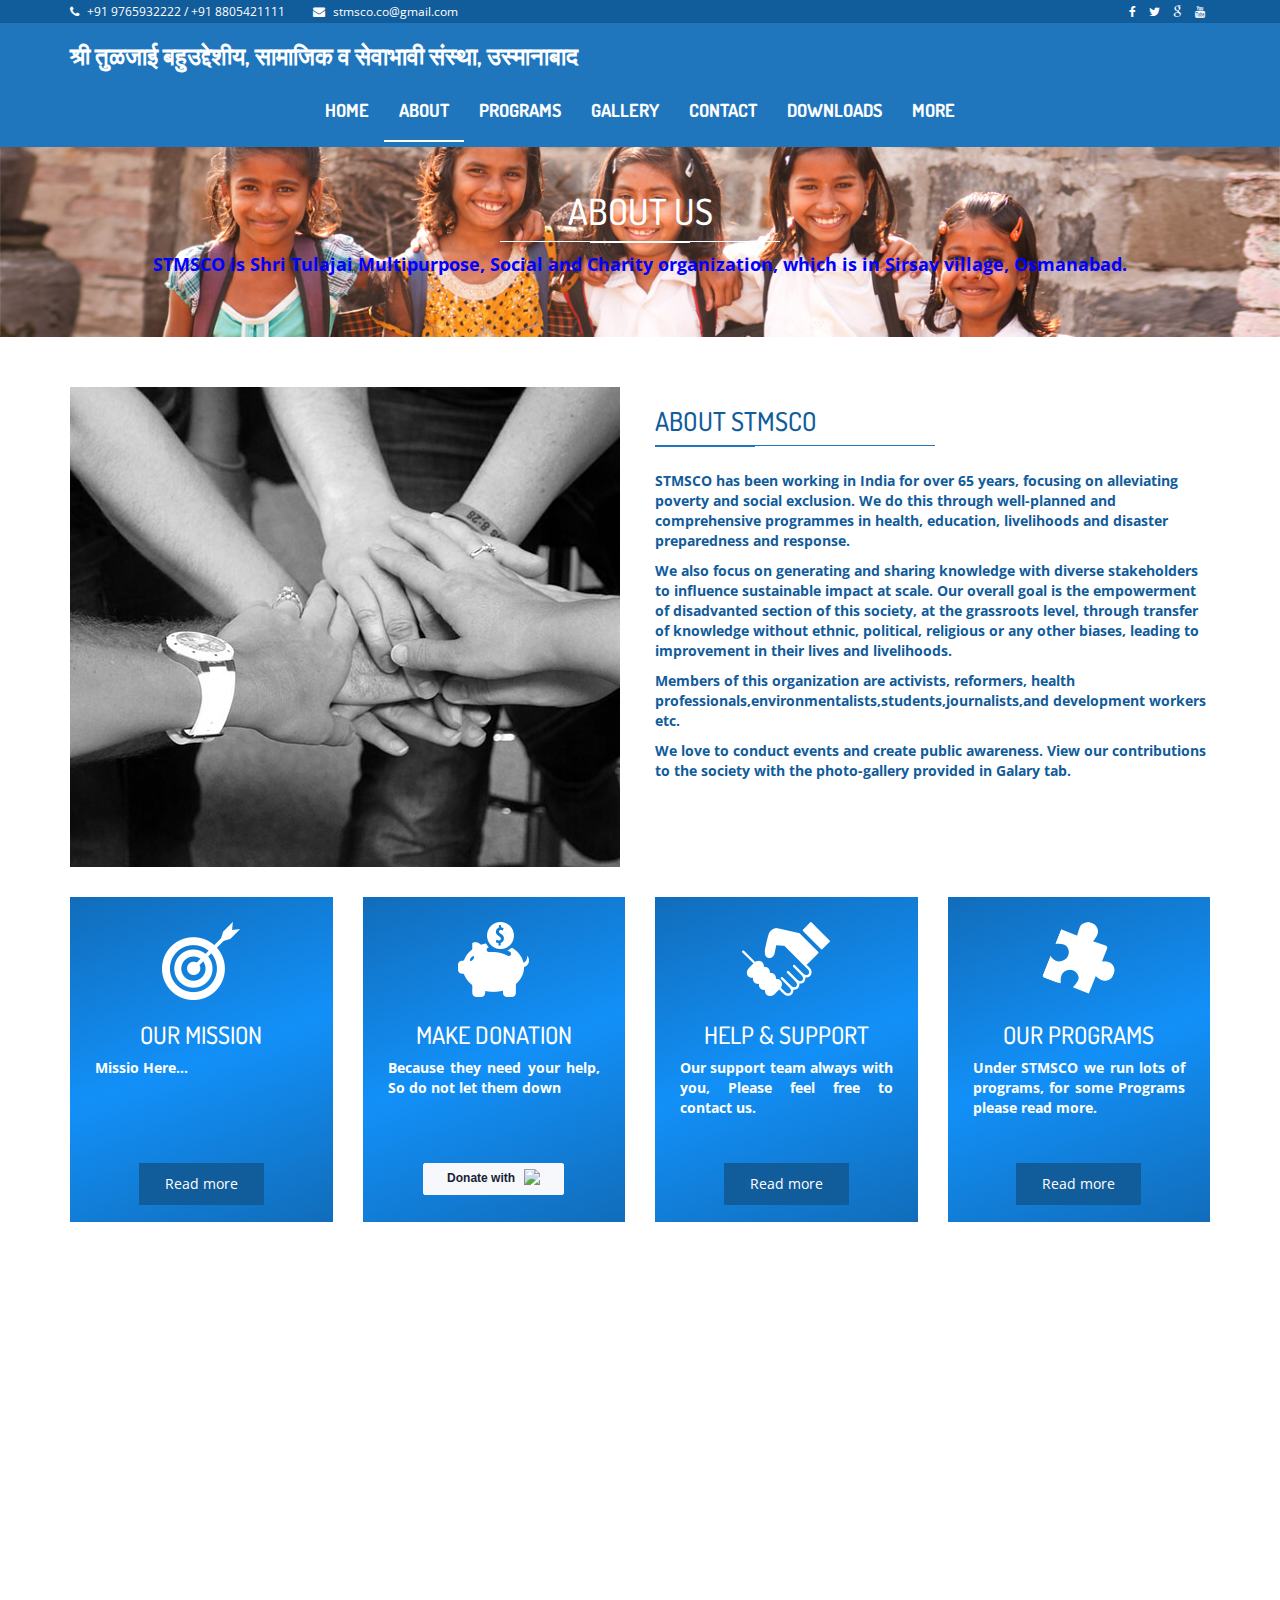
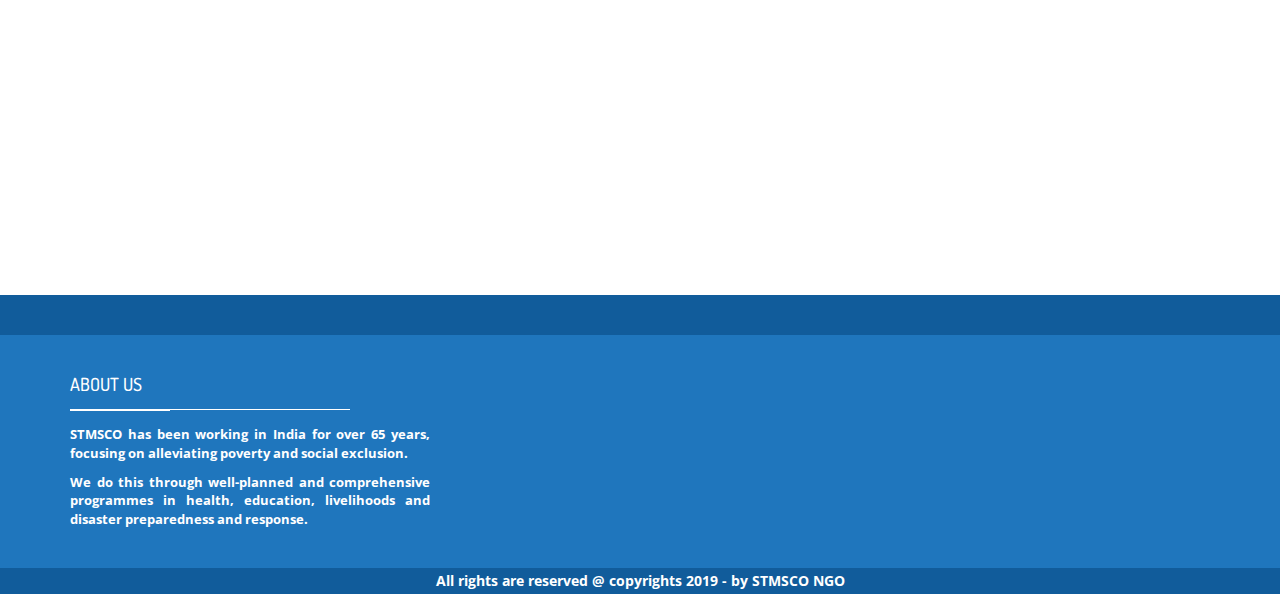
==== commit 4d30123d: "Donate Button added in Index and Removed some unwanted things" ====
--- a/about.html
+++ b/about.html
@@ -1,494 +1,470 @@
 <!DOCTYPE html>
 <html class="no-js">
-    <head>
-        <meta charset="utf-8">
-        <title>About Us</title>
-        <meta name="description" content="">
-        <meta name="viewport" content="width=device-width, initial-scale=1">
-        <!-- Fonts -->
-        <link href='http://fonts.googleapis.com/css?family=Open+Sans:400,300,700' rel='stylesheet' type='text/css'>
-        <link href='http://fonts.googleapis.com/css?family=Dosis:400,700' rel='stylesheet' type='text/css'>
-
-        <!-- Bootsrap -->
-        <link rel="stylesheet" href="assets/css/bootstrap.min.css">
-
-        <!-- Font awesome -->
-        <link rel="stylesheet" href="assets/css/font-awesome.min.css">
-
-        <!-- Template main Css -->
-        <link rel="stylesheet" href="assets/css/style.css">
-        
-        <!-- Modernizr -->
-        <script src="assets/js/modernizr-2.6.2.min.js"></script>
-
-
-    </head>
-    <body>
-    <!-- NAVBAR
+
+<head>
+  <meta charset="utf-8">
+  <title>About Us</title>
+  <meta name="description" content="">
+  <meta name="viewport" content="width=device-width, initial-scale=1">
+  <!-- Fonts -->
+  <link href='http://fonts.googleapis.com/css?family=Open+Sans:400,300,700' rel='stylesheet' type='text/css'>
+  <link href='http://fonts.googleapis.com/css?family=Dosis:400,700' rel='stylesheet' type='text/css'>
+
+  <!-- Bootsrap -->
+  <link rel="stylesheet" href="assets/css/bootstrap.min.css">
+
+  <!-- Font awesome -->
+  <link rel="stylesheet" href="assets/css/font-awesome.min.css">
+
+  <!-- Template main Css -->
+  <link rel="stylesheet" href="assets/css/style.css">
+
+  <!-- Modernizr -->
+  <script src="assets/js/modernizr-2.6.2.min.js"></script>
+
+
+</head>
+
+<body>
+  <!-- NAVBAR
     ================================================== -->
 
-    <header class="main-header">
-        
-    
-        <nav class="navbar navbar-static-top">
-
-            <div class="navbar-top">
-
-              <div class="container">
-                  <div class="row">
-
-                    <div class="col-sm-6 col-xs-12">
-
-                        <ul class="list-unstyled list-inline header-contact">
-                            <li> <i class="fa fa-phone"></i> <a href="tel:">+91 9765932222 / +91 8805421111</a> </li>
-                             <li> <i class="fa fa-envelope"></i> <a href="mailto:stmsco.co@gmail.com">stmsco.co@gmail.com</a> </li>
-                       </ul> <!-- /.header-contact  -->
-                    </div>
-
-                    <div class="col-sm-6 col-xs-12 text-right">
-
-                            <ul class="list-unstyled list-inline header-social">
-
-									<li> <a href="https://www.facebook.com/stmsco" target="_blank"> <i class="fa fa-facebook"></i> </a> </li>
-									<li> <a href="https://www.twitter.com/stmsco" target="_blank"> <i class="fa fa-twitter"></i>  </a> </li>
-									<li> <a href="https://www.google.com/" target="_blank"> <i class="fa fa-google"></i>  </a> </li>
-									<li> <a href="https://www.youtube.com/stmsco" target="_blank"> <i class="fa fa-youtube"></i>  </a> </li>
-									
-		
-							   </ul> <!-- /.header-social  -->
-                      
-                    </div>
-
-
-                  </div>
-              </div>
-
-            </div>
-
-            <div class="navbar-main">
-              
-              <div class="container">
-
-                <div class="navbar-header">
-                  <button type="button" class="navbar-toggle collapsed" data-toggle="collapse" data-target="#navbar" aria-expanded="false" aria-controls="navbar">
-
-                    <span class="sr-only">Toggle navigation</span>
-                    <span class="icon-bar"></span>
-                    <span class="icon-bar"></span>
-                    <span class="icon-bar"></span>
-
-                  </button>
-                  <div style="margin-top: 5px">
-                    <a class="navbar-brand" href="index.html"><b>श्री तुळजाई बहुउद्देशीय, सामाजिक व सेवाभावी संस्था, उस्मानाबाद</a>
-                    </div>
-                </div>
-
-                <div id="navbar" class="navbar-collapse collapse pull-right">
-
-                  <ul class="nav navbar-nav">
-
+  <header class="main-header">
+
+
+    <nav class="navbar navbar-static-top">
+
+      <div class="navbar-top">
+
+        <div class="container">
+          <div class="row">
+
+            <div class="col-sm-6 col-xs-12">
+
+              <ul class="list-unstyled list-inline header-contact">
+                <li> <i class="fa fa-phone"></i> <a href="tel:">+91 9765932222 / +91 8805421111</a> </li>
+                <li> <i class="fa fa-envelope"></i> <a href="mailto:stmsco.co@gmail.com">stmsco.co@gmail.com</a> </li>
+              </ul> <!-- /.header-contact  -->
+            </div>
+
+            <div class="col-sm-6 col-xs-12 text-right">
+
+              <ul class="list-unstyled list-inline header-social">
+
+                <li> <a href="https://www.facebook.com/stmsco" target="_blank"> <i class="fa fa-facebook"></i> </a>
+                </li>
+                <li> <a href="https://www.twitter.com/stmsco" target="_blank"> <i class="fa fa-twitter"></i> </a> </li>
+                <li> <a href="https://www.google.com/" target="_blank"> <i class="fa fa-google"></i> </a> </li>
+                <li> <a href="https://www.youtube.com/stmsco" target="_blank"> <i class="fa fa-youtube"></i> </a> </li>
+
+
+              </ul> <!-- /.header-social  -->
+
+            </div>
+
+
+          </div>
+        </div>
+
+      </div>
+
+      <div class="navbar-main">
+
+        <div class="container">
+
+          <div class="navbar-header">
+
+            <h3 class="navbar-collapse collapse w-100 order-1 order-md-0 dual-collapse2">
+              <b> श्री तुळजाई बहुउद्देशीय, सामाजिक व सेवाभावी संस्था, उस्मानाबाद</b>
+            </h3>
+
+          </div>
+
+          <div id="navbar" style="width: 100%;align-content: center" class="navbar-collapse collapse">
+            <b>
+              <div style="text-align: center;">
+                <div style="display: inline-block; text-align: left;">
+                  <ul class="nav navbar-nav" style="width: 100%;align-content: center">
                     <li><a href="index.html">HOME</a></li>
-                    <li><a class="is-active"  href="about.html">ABOUT</a></li>
+                    <li><a class="is-active" href="about.html">ABOUT</a></li>
                     <li class="has-child"><a href="#">PROGRAMS</a>
 
-                        <ul class="submenu">
-								<li class="submenu-item"><a href="programs.html">All Programs</a></li>
-                            <li class="submenu-item"><a href="./programs/education.html">Education</a></li>
-                            <li class="submenu-item"><a href="./programs/agriculture.html">Agriculture </a></li>
-                            <li class="submenu-item"><a href="./programs/health.html">Health</a></li>
-                            <li class="submenu-item"><a href="./programs/sports.html">Sports</a></li>
-                         </ul>
-  
-                      </li>
+                      <ul class="submenu">
+                        <li class="submenu-item"><a href="programs.html">All Programs</a></li>
+                        <li class="submenu-item"><a href="./programs/education.html">Education</a></li>
+                        <li class="submenu-item"><a href="./programs/agriculture.html">Agriculture </a></li>
+                        <li class="submenu-item"><a href="./programs/health.html">Health</a></li>
+                        <li class="submenu-item"><a href="./programs/sports.html">Sports</a></li>
+                      </ul>
+
+                    </li>
                     <li><a href="gallery.html">GALLERY</a></li>
                     <li><a href="contact.html">CONTACT</a></li>
                     <li><a href="downloads.html">DOWNLOADS</a></li>
+                    <li class="has-child"><a href="#">MORE</a>
+
+                      <ul class="submenu">
+                        <li class="submenu-item"><a href="jobs.html">JOBS</a></li>
+                        <li class="submenu-item"><a href="govtyojna.html">Govt Yojna</a></li>
+                        <li class="submenu-item"><a href="govtsites.html">Govt Site Links </a></li>
+                        <li class="submenu-item"><a href="itsupport.html">IT Support</a></li>
+                        <li class="submenu-item"><a href="visitors.html">Visitors</a></li>
+                        <li class="submenu-item"><a href="visitorcouncel.html">International Visitor Counceling</a></li>
+                      </ul>
+                    </li>
 
                   </ul>
-
+                  </font>
                 </div> <!-- /#navbar -->
 
               </div> <!-- /.container -->
-              
-            </div> <!-- /.navbar-main -->
-
-
-        </nav> 
-
-    </header> <!-- /. main-header -->
-
-
-	<div class="page-heading text-center">
-
-		<div class="container zoomIn animated">
-			
-			<h1 class="page-title">ABOUT US <span class="title-under"></span></h1>
-			<p class="page-description" style="color:blue">
-				STMSCO is Shri Tulajai Multipurpose, Social and Charity organization, which is in Sirsav village, Osmanabad.
-            </p>
-			
-		</div>
-
-	</div>
-
-	<div class="main-container">
-
-		<div class="container">
-
-			<div class="row fadeIn animated">
-
-				<div class="col-md-6">
-
-					<img src="assets/images/about-us.jpg" alt="" class="img-responsive">
-
-				</div>
-
-				<div class="col-md-6">
-
-					<h2 class="title-style-2">ABOUT STMSCO<span class="title-under"></span></h2>
-
-					<p>
-						STMSCO has been working in India for over 65 years, focusing on alleviating poverty and social exclusion. We do this through well-planned and comprehensive programmes in health, education, livelihoods and disaster preparedness and response.
-					</p>
-
-					<p>
-						We also focus on generating and sharing knowledge with diverse stakeholders to influence sustainable impact at scale. Our overall goal is the empowerment of disadvanted section of this society,  at the grassroots level, through transfer of knowledge without ethnic, political, religious or any other biases, leading to improvement in their lives and livelihoods.
-					</p>
-
-					<p>
-						Members of this organization are activists, reformers, health professionals,environmentalists,students,journalists,and development workers etc. 
-					</p>
-
-					<p>
-						We love to conduct events and create public awareness. View our contributions to the society with the photo-gallery provided in Galary tab.
-
-					</p>
-
-				
-				</div>
-
-			</div> <!-- /.row -->
-
-			<div class="section-home about-us">
+
+          </div> <!-- /.navbar-main -->
+
+
+    </nav>
+
+  </header> <!-- /. main-header -->
+
+
+  <div class="page-heading text-center">
+
+    <div class="container zoomIn animated">
+
+      <h1 class="page-title">ABOUT US <span class="title-under"></span></h1>
+      <p class="page-description" style="color:blue">
+        STMSCO is Shri Tulajai Multipurpose, Social and Charity organization, which is in Sirsav village, Osmanabad.
+      </p>
+
+    </div>
+
+  </div>
+
+  <div class="main-container">
+
+    <div class="container">
+
+      <div class="row fadeIn animated">
+
+        <div class="col-md-6">
+
+          <img src="assets/images/about-us.jpg" alt="" class="img-responsive">
+
+        </div>
+
+        <div class="col-md-6">
+
+          <h2 class="title-style-2">ABOUT STMSCO<span class="title-under"></span></h2>
+
+          <p>
+            STMSCO has been working in India for over 65 years, focusing on alleviating poverty and social exclusion. We
+            do this through well-planned and comprehensive programmes in health, education, livelihoods and disaster
+            preparedness and response.
+          </p>
+
+          <p>
+            We also focus on generating and sharing knowledge with diverse stakeholders to influence sustainable impact
+            at scale. Our overall goal is the empowerment of disadvanted section of this society, at the grassroots
+            level, through transfer of knowledge without ethnic, political, religious or any other biases, leading to
+            improvement in their lives and livelihoods.
+          </p>
+
+          <p>
+            Members of this organization are activists, reformers, health
+            professionals,environmentalists,students,journalists,and development workers etc.
+          </p>
+
+          <p>
+            We love to conduct events and create public awareness. View our contributions to the society with the
+            photo-gallery provided in Galary tab.
+
+          </p>
+
+
+        </div>
+
+      </div> <!-- /.row -->
+
+      <div class="section-home about-us">
 
 
         <div class="row">
 
           <div class="col-md-3 col-sm-6">
-          
+
             <div class="about-us-col">
 
-                  <div class="col-icon-wrapper">
-                    <img src="assets/images/icons/our-mission-icon.png" alt="">
-                  </div>
-                  <h3 class="col-title">our mission</h3>
-                  <div class="col-details">
-
-                    <p>Missio Here...</p>
-                    
-                  </div>
-                  <a href="#" class="btn btn-primary"> Read more </a>
-              
-            </div>
-            
+              <div class="col-icon-wrapper">
+                <img src="assets/images/icons/our-mission-icon.png" alt="">
+              </div>
+              <h3 class="col-title">our mission</h3>
+              <div class="col-details">
+
+                <p>Missio Here...</p>
+
+              </div>
+              <a href="#" class="btn btn-primary"> Read more </a>
+
+            </div>
+
           </div>
 
 
           <div class="col-md-3 col-sm-6">
-          
+
+              <div class="about-us-col">
+    
+                <div class="col-icon-wrapper">
+                  <img src="assets/images/icons/make-donation-icon.png" alt="">
+                </div>
+                <h3 class="col-title">Make donation</h3>
+                <div class="col-details">
+    
+                  <p>Because they need your help, So do not let them down</p>
+    
+                </div>
+                <a href="https://paytm.business/link/42997/LL_10782557"
+            target='_blank' rel='im-checkout' data-behaviour='remote'
+            data-style='light' data-text="Pay with Paytm" style="border-radius: 2px;display: inline-block;border: 1px solid #e6ebf3;padding: 0 23px;color: #182233;font-size: 12px;text-decoration: none;font-family: 'Nunito Sans', sans-serif;height: 32px;line-height: 28px;background: #f6f8fc;border: 1px solid #f6f8fc;color: #182233;">
+            <span>Donate with</span>
+                <img style="margin-left: 6px;vertical-align:sub;width: 50px;"
+                     src="https://static1.paytm.in/1.4/plogo/paytmlogo-coloured.png" /></a> 
+    
+              </div>
+    
+            </div>
+    
+    
+
+
+          <div class="col-md-3 col-sm-6">
+
             <div class="about-us-col">
 
-                  <div class="col-icon-wrapper">
-                    <img src="assets/images/icons/make-donation-icon.png" alt="">
-                  </div>
-                  <h3 class="col-title">Make donation</h3>
-                  <div class="col-details">
-
-                    <p>BECAUSE THEY NEED YOUR HELP, SO DO NOT LET THEM DOWN </p>
-
-                  </div>
-                  <a href="#" class="btn btn-primary"> Read more </a>
-              
-            </div>
-            
+              <div class="col-icon-wrapper">
+                <img src="assets/images/icons/help-icon.png" alt="">
+              </div>
+              <h3 class="col-title">Help & support</h3>
+              <div class="col-details">
+
+                <p>Our support team always with you, Please feel free to contact us.</p>
+
+              </div>
+              <a href="contact.html" class="btn btn-primary"> Read more </a>
+
+            </div>
+
           </div>
 
 
           <div class="col-md-3 col-sm-6">
-          
+
             <div class="about-us-col">
 
-                  <div class="col-icon-wrapper">
-                    <img src="assets/images/icons/help-icon.png" alt="">
-                  </div>
-                  <h3 class="col-title">Help & support</h3>
-                  <div class="col-details">
-
-                    <p>Our support team always with you, Please feel free to contact us.</p>
-                    
-                  </div>
-                  <a href="contact.html" class="btn btn-primary"> Read more </a>
-              
-            </div>
-            
-          </div>
-
-
-          <div class="col-md-3 col-sm-6">
-          
-            <div class="about-us-col">
-
-                  <div class="col-icon-wrapper">
-                    <img src="assets/images/icons/programs-icon.png" alt="">
-                  </div>
-                  <h3 class="col-title">our programs</h3>
-                  <div class="col-details">
-
-                    <p>Under STMSCO we run lots of programs, for some Programs please read more. </p>
-                    
-                  </div>
-                  <a href="programs.html" class="btn btn-primary"> Read more </a>
-              
-            </div>
-            
-          </div>
-          
-
-          
+              <div class="col-icon-wrapper">
+                <img src="assets/images/icons/programs-icon.png" alt="">
+              </div>
+              <h3 class="col-title">our programs</h3>
+              <div class="col-details">
+
+                <p>Under STMSCO we run lots of programs, for some Programs please read more. </p>
+
+              </div>
+              <a href="programs.html" class="btn btn-primary"> Read more </a>
+
+            </div>
+
+          </div>
+
+
+
+        </div>
+
+
       </div>
 
-			      
-			    </div> 
-
-		</div> <!-- /.about-us -->
-
-
-	    <div class="our-team animate-onscroll fadeIn">
-
-	        <div class="container">
-
-                <h2 class="title-style-1">Our Team <span class="title-under"></span></h2>
-                
-	            <div class="row">
-
-	                <div class="col-md-4 col-sm-6">
-
-	                    <div class="team-member">
-
-	                        <div class="thumnail">
-
-	                            <img src="assets/images/team/Dhananjay.jpg" alt="Dhananjay" class="cause-img">
-	                            
-	                        </div>
-
-
-
-	                        <h4 class="member-name"><a href="#">Dhananjay Chobe</a></h4>
-
-	                        <div class="member-position">
-	                            Persident
-	                        </div>
-
-	                        <div class="btn-holder">
-
-	                          <a href="#" class="btn"> <i class="fa fa-envelope"></i> </a>
-	                          <a href="#" class="btn"> <i class="fa fa-facebook"></i> </a>
-	                          <a href="#" class="btn"> <i class="fa fa-google"></i> </a>
-	                          <a href="#" class="btn"> <i class="fa fa-twitter"></i> </a>
-	                          <a href="#" class="btn"> <i class="fa fa-linkedin"></i> </a>
-	                          
-	                        </div>
-
-	                        
-
-	                    </div> <!-- /.team-member -->
-	                    
-                    </div>
-                    <div>
-                    </div>
-
-
-	                <div class="col-md-4 col-sm-6">
-
-	                    <div class="team-member">
-
-	                        <div class="thumnail">
-
-	                            <img src="assets/images/team/Shiv.jpg" alt="Shivkumar Hegonde" class="cause-img">
-	                            
-	                        </div>
-
-
-
-	                        <h4 class="member-name"><a href="https://shivahegonde.github.io">Shivkumar Hegonde</a></h4>
-
-	                        <div class="member-position">
-	                           Developer
-	                        </div>
-
-	                        <div class="btn-holder">
-
-	                          <a href="#" class="btn"> <i class="fa fa-envelope"></i> </a>
-	                          <a href="#" class="btn"> <i class="fa fa-facebook"></i> </a>
-	                          <a href="#" class="btn"> <i class="fa fa-google"></i> </a>
-	                          <a href="#" class="btn"> <i class="fa fa-twitter"></i> </a>
-	                          <a href="#" class="btn"> <i class="fa fa-linkedin"></i> </a>
-	                          
-	                        </div>
-
-	                        
-
-	                    </div> <!-- /.team-member -->
-	                    
-	                </div>
-
-	            </div> <!-- /.row -->
-
-	        </div>
-
-	    </div>
-		
-
-
-	</div>
-
-
-    <footer class="main-footer">
-
-        <div class="footer-top">
-            
+    </div> <!-- /.about-us -->
+
+
+    <div class="our-team animate-onscroll fadeIn">
+
+      <div class="container">
+
+        <h2 class="title-style-1">Our Team <span class="title-under"></span></h2>
+
+        <div class="row">
+
+          <div class="col-md-4 col-sm-6">
+
+            <div class="team-member">
+
+              <div class="thumnail">
+
+                <img src="assets/images/team/Dhananjay.jpg" alt="Dhananjay" class="cause-img">
+
+              </div>
+
+
+
+              <h4 class="member-name"><a href="#">Dhananjay Chobe</a></h4>
+
+              <div class="member-position">
+                Persident
+              </div>
+
+              <div class="btn-holder">
+
+                <a href="#" class="btn"> <i class="fa fa-envelope"></i> </a>
+                <a href="#" class="btn"> <i class="fa fa-facebook"></i> </a>
+                <a href="#" class="btn"> <i class="fa fa-google"></i> </a>
+                <a href="#" class="btn"> <i class="fa fa-twitter"></i> </a>
+                <a href="#" class="btn"> <i class="fa fa-linkedin"></i> </a>
+
+              </div>
+
+
+
+            </div> <!-- /.team-member -->
+
+          </div>
+          <div>
+          </div>
+
+
+          <div class="col-md-4 col-sm-6">
+
+            <div class="team-member">
+
+              <div class="thumnail">
+
+                <img src="assets/images/team/Shiv.jpg" alt="Shivkumar Hegonde" class="cause-img">
+
+              </div>
+
+
+
+              <h4 class="member-name"><a href="https://shivahegonde.github.io">Shivkumar Hegonde</a></h4>
+
+              <div class="member-position">
+                Developer
+              </div>
+
+              <div class="btn-holder">
+
+                <a href="#" class="btn"> <i class="fa fa-envelope"></i> </a>
+                <a href="#" class="btn"> <i class="fa fa-facebook"></i> </a>
+                <a href="#" class="btn"> <i class="fa fa-google"></i> </a>
+                <a href="#" class="btn"> <i class="fa fa-twitter"></i> </a>
+                <a href="#" class="btn"> <i class="fa fa-linkedin"></i> </a>
+
+              </div>
+
+
+
+            </div> <!-- /.team-member -->
+
+          </div>
+
+        </div> <!-- /.row -->
+
+      </div>
+
+    </div>
+
+
+
+  </div>
+
+
+  <footer class="main-footer">
+
+    <div class="footer-top">
+
+    </div>
+
+
+    <div class="footer-main">
+      <div class="container">
+
+        <div class="row">
+          <div class="col-md-4">
+
+            <div class="footer-col">
+
+              <h4 class="footer-title">About us <span class="title-under"></span></h4>
+
+              <div class="footer-content">
+
+                <p>
+                  <strong>STMSCO</strong> has been working in India for over 65 years, focusing on alleviating poverty
+                  and social exclusion.
+                </p>
+
+                <p>
+                  We do this through well-planned and comprehensive programmes in health, education, livelihoods and
+                  disaster preparedness and response.
+                </p>
+
+              </div>
+
+            </div>
+
+          </div>
+
+          <div class="col-md-4">
+
+
+          </div>
+
+
+          <div class="clearfix"></div>
+
+
+
         </div>
 
 
-        <div class="footer-main">
-            <div class="container">
-                
-                <div class="row">
-                  <div class="col-md-4">
-
-                    <div class="footer-col">
-
-                        <h4 class="footer-title">About us <span class="title-under"></span></h4>
-
-                        <div class="footer-content">
-
-                            <p>
-                                <strong>STMSCO</strong> has been working in India for over 65 years, focusing on alleviating poverty and social exclusion. 
-                            </p> 
-
-                            <p>
-                              We do this through well-planned and comprehensive programmes in health, education, livelihoods and disaster preparedness and response.
-                            </p>
-
-                        </div>
-                        
-                    </div>
-
-                </div>
-
-                <div class="col-md-4">
-
-                    
-                </div>
-
-
-                <div class="col-md-4">
-
-                    <div class="footer-col">
-
-                        <h4 class="footer-title">Contact us <span class="title-under"></span></h4>
-
-                        <div class="footer-content">
-
-                            <div class="footer-form">
-                                
-                                <div class="footer-form" >
-                                
-                                <form action="php/mail.php" class="ajax-form">
-
-                                    <div class="form-group">
-                                        <input type="text" name="name" class="form-control" placeholder="Name" required>
-                                    </div>
-
-                                     <div class="form-group">
-                                        <input type="email" name="email" class="form-control" placeholder="E-mail" required>
-                                    </div>
-
-                                    <div class="form-group">
-                                        <textarea name="message" class="form-control" placeholder="Message" required></textarea>
-                                    </div>
-
-                                    <div class="form-group alerts">
-                    
-                                        <div class="alert alert-success" role="alert">
-                                          
-                                        </div>
-
-                                        <div class="alert alert-danger" role="alert">
-                                          
-                                        </div>
-                                        
-                                    </div>
-
-                                     <div class="form-group">
-                                        <button type="submit" class="btn btn-submit pull-right">Send message</button>
-                                    </div>
-                                    
-                                </form>
-
-                            </div>
-
-                            </div>
-                        </div>
-                        
-                    </div>
-
-                </div>
-                <div class="clearfix"></div>
-
-
-
-                </div>
-                
-                
-            </div>
-
-            
-        </div>
-
-        <div class="footer-bottom">
-
-          <div class="container text-right">
-            All rights are reserved @ copyrights 2019 - by <a href="http://www.stmsco.co" target="_blank">STMSCO NGO</a>
-        </div>
-        </div>
-        
-    </footer>
-
-
-
-
-       
-        
-        <!-- jQuery -->
-        <script src="//ajax.googleapis.com/ajax/libs/jquery/1.11.1/jquery.min.js"></script>
-        <script>window.jQuery || document.write('<script src="assets/js/jquery-1.11.1.min.js"><\/script>')</script>
-
-        <!-- Bootsrap javascript file -->
-        <script src="assets/js/bootstrap.min.js"></script>
-
-
-        <!-- Template main javascript -->
-        <script src="assets/js/main.js"></script>
-
-        <!-- Google Analytics: change UA-XXXXX-X to be your site's ID. -->
-        <script>
-            (function(b,o,i,l,e,r){b.GoogleAnalyticsObject=l;b[l]||(b[l]=
-            function(){(b[l].q=b[l].q||[]).push(arguments)});b[l].l=+new Date;
-            e=o.createElement(i);r=o.getElementsByTagName(i)[0];
-            e.src='//www.google-analytics.com/analytics.js';
-            r.parentNode.insertBefore(e,r)}(window,document,'script','ga'));
-            ga('create','UA-XXXXX-X');ga('send','pageview');
-        </script>
-    </body>
-</html>
+      </div>
+
+
+    </div>
+
+    <div class="footer-bottom">
+
+        <div class="container text-center">
+        All rights are reserved @ copyrights 2019 - by <a href="http://www.stmsco.co" target="_blank">STMSCO NGO</a>
+      </div>
+    </div>
+
+  </footer>
+
+
+
+
+
+
+  <!-- jQuery -->
+  <script src="//ajax.googleapis.com/ajax/libs/jquery/1.11.1/jquery.min.js"></script>
+  <script>window.jQuery || document.write('<script src="assets/js/jquery-1.11.1.min.js"><\/script>')</script>
+
+  <!-- Bootsrap javascript file -->
+  <script src="assets/js/bootstrap.min.js"></script>
+
+
+  <!-- Template main javascript -->
+  <script src="assets/js/main.js"></script>
+
+  <!-- Google Analytics: change UA-XXXXX-X to be your site's ID. -->
+  <script>
+      (function (b, o, i, l, e, r) {
+      b.GoogleAnalyticsObject = l; b[l] || (b[l] =
+        function () { (b[l].q = b[l].q || []).push(arguments) }); b[l].l = +new Date;
+        e = o.createElement(i); r = o.getElementsByTagName(i)[0];
+        e.src = '//www.google-analytics.com/analytics.js';
+        r.parentNode.insertBefore(e, r)
+      }(window, document, 'script', 'ga'));
+    ga('create', 'UA-XXXXX-X'); ga('send', 'pageview');
+  </script>
+</body>
+
+</html>--- a/assets/css/style.css
+++ b/assets/css/style.css
@@ -478,7 +478,7 @@
 /* contact 
 ================================= */
 .contact-map {
-  height: 350px;
+  height: 450px;
   background: #ccc;
 }
 
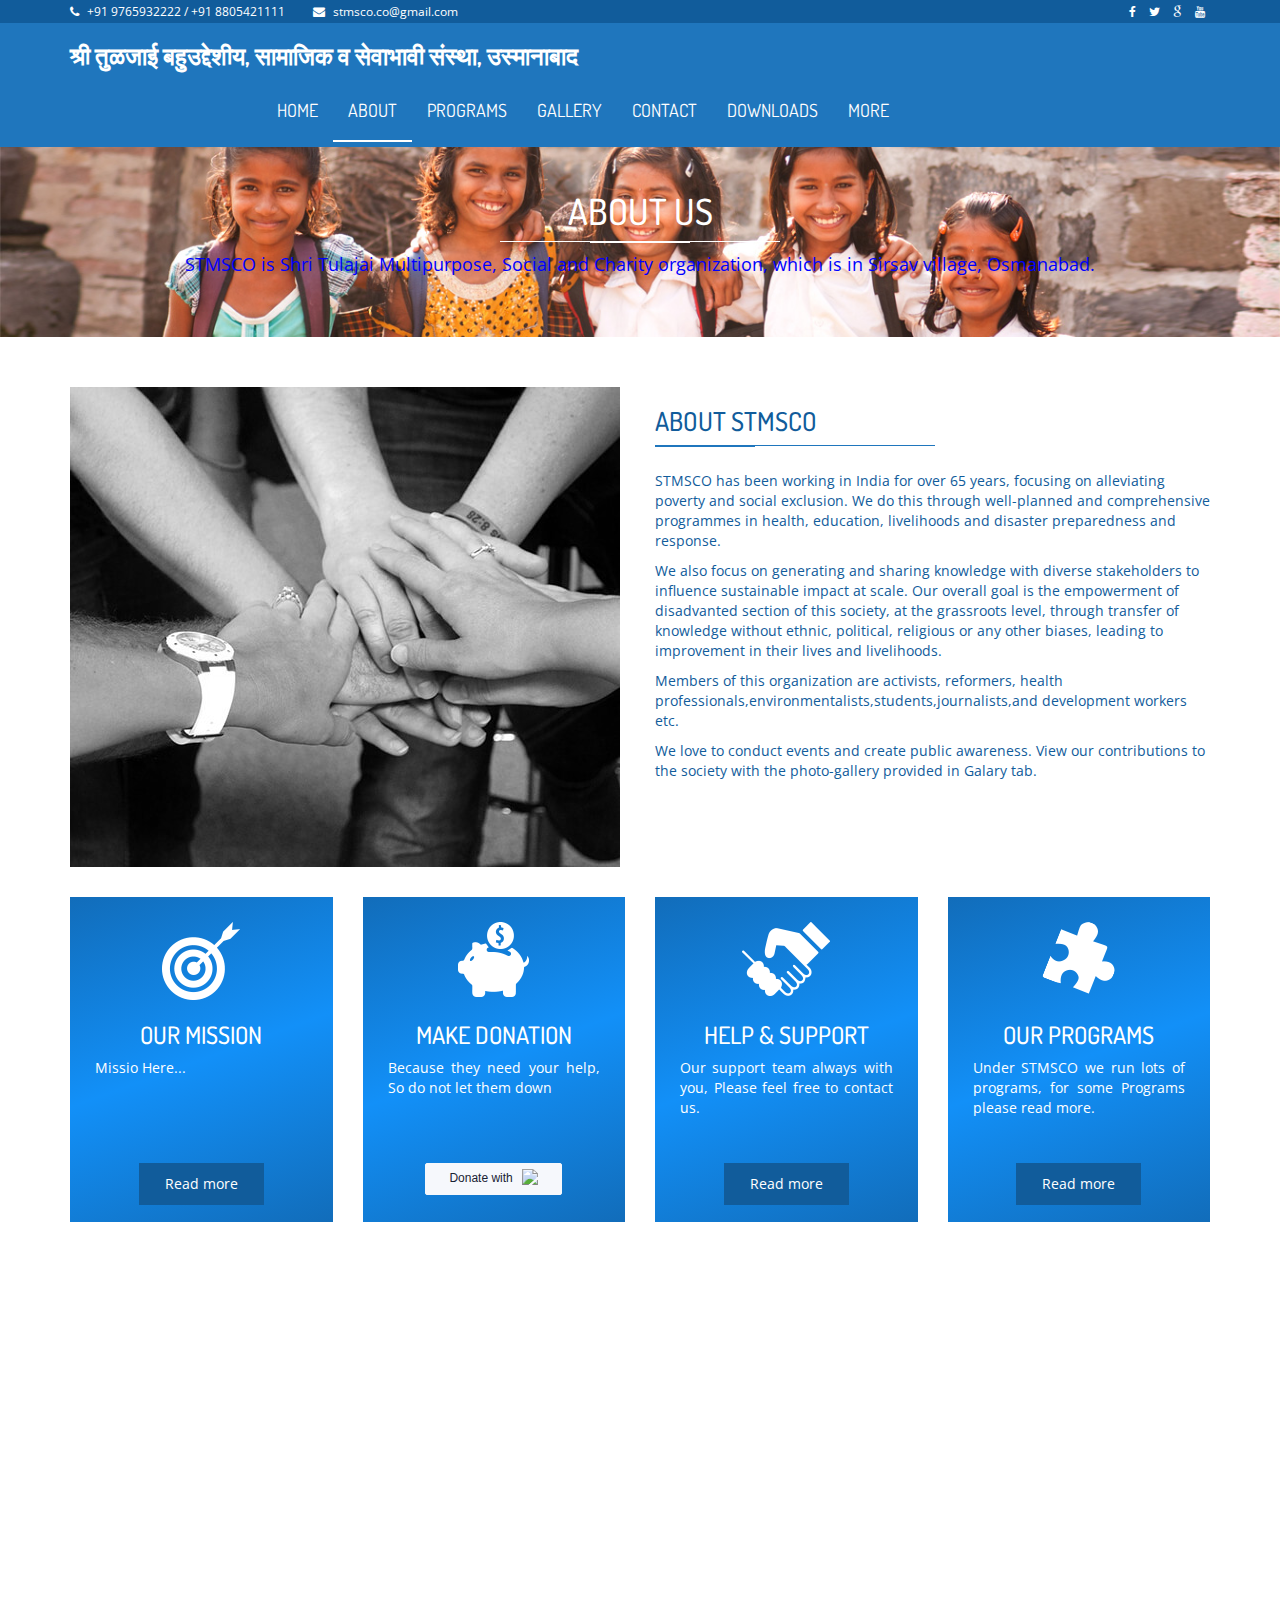
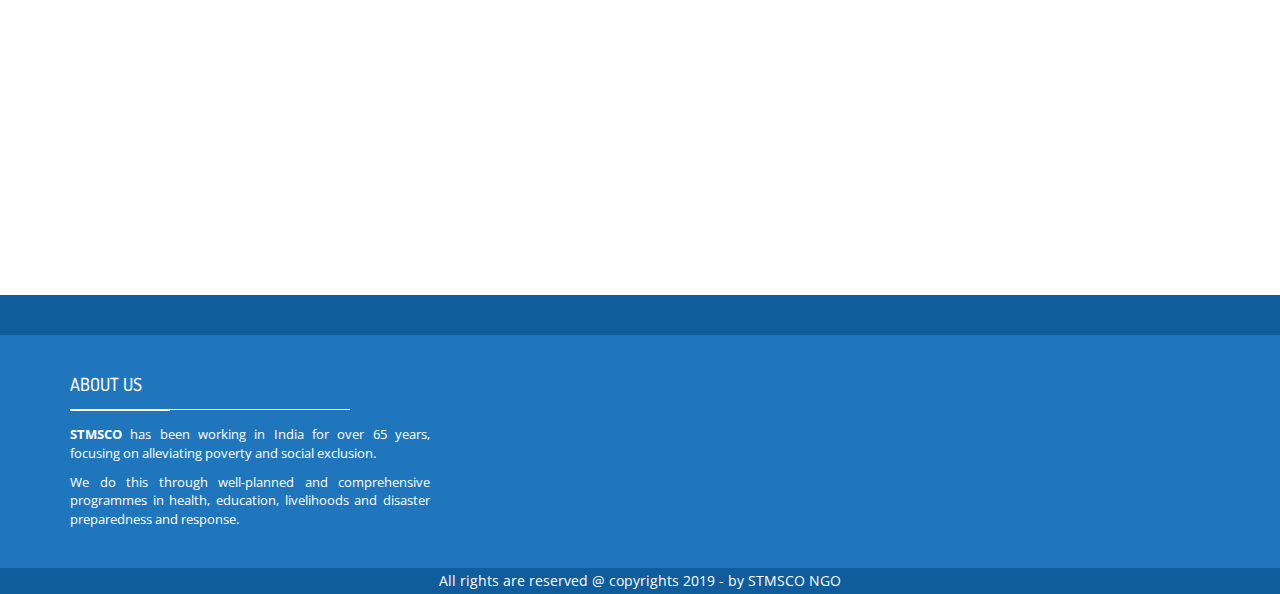
==== commit fd9fc085: "Tabs testing" ====
--- a/about.html
+++ b/about.html
@@ -80,8 +80,8 @@
 
           </div>
 
-          <div id="navbar" style="width: 100%;align-content: center" class="navbar-collapse collapse">
-            <b>
+          <div id="navbar" style="width: 90%;" class="navbar-collapse collapse">
+            
               <div style="text-align: center;">
                 <div style="display: inline-block; text-align: left;">
                   <ul class="nav navbar-nav" style="width: 100%;align-content: center">
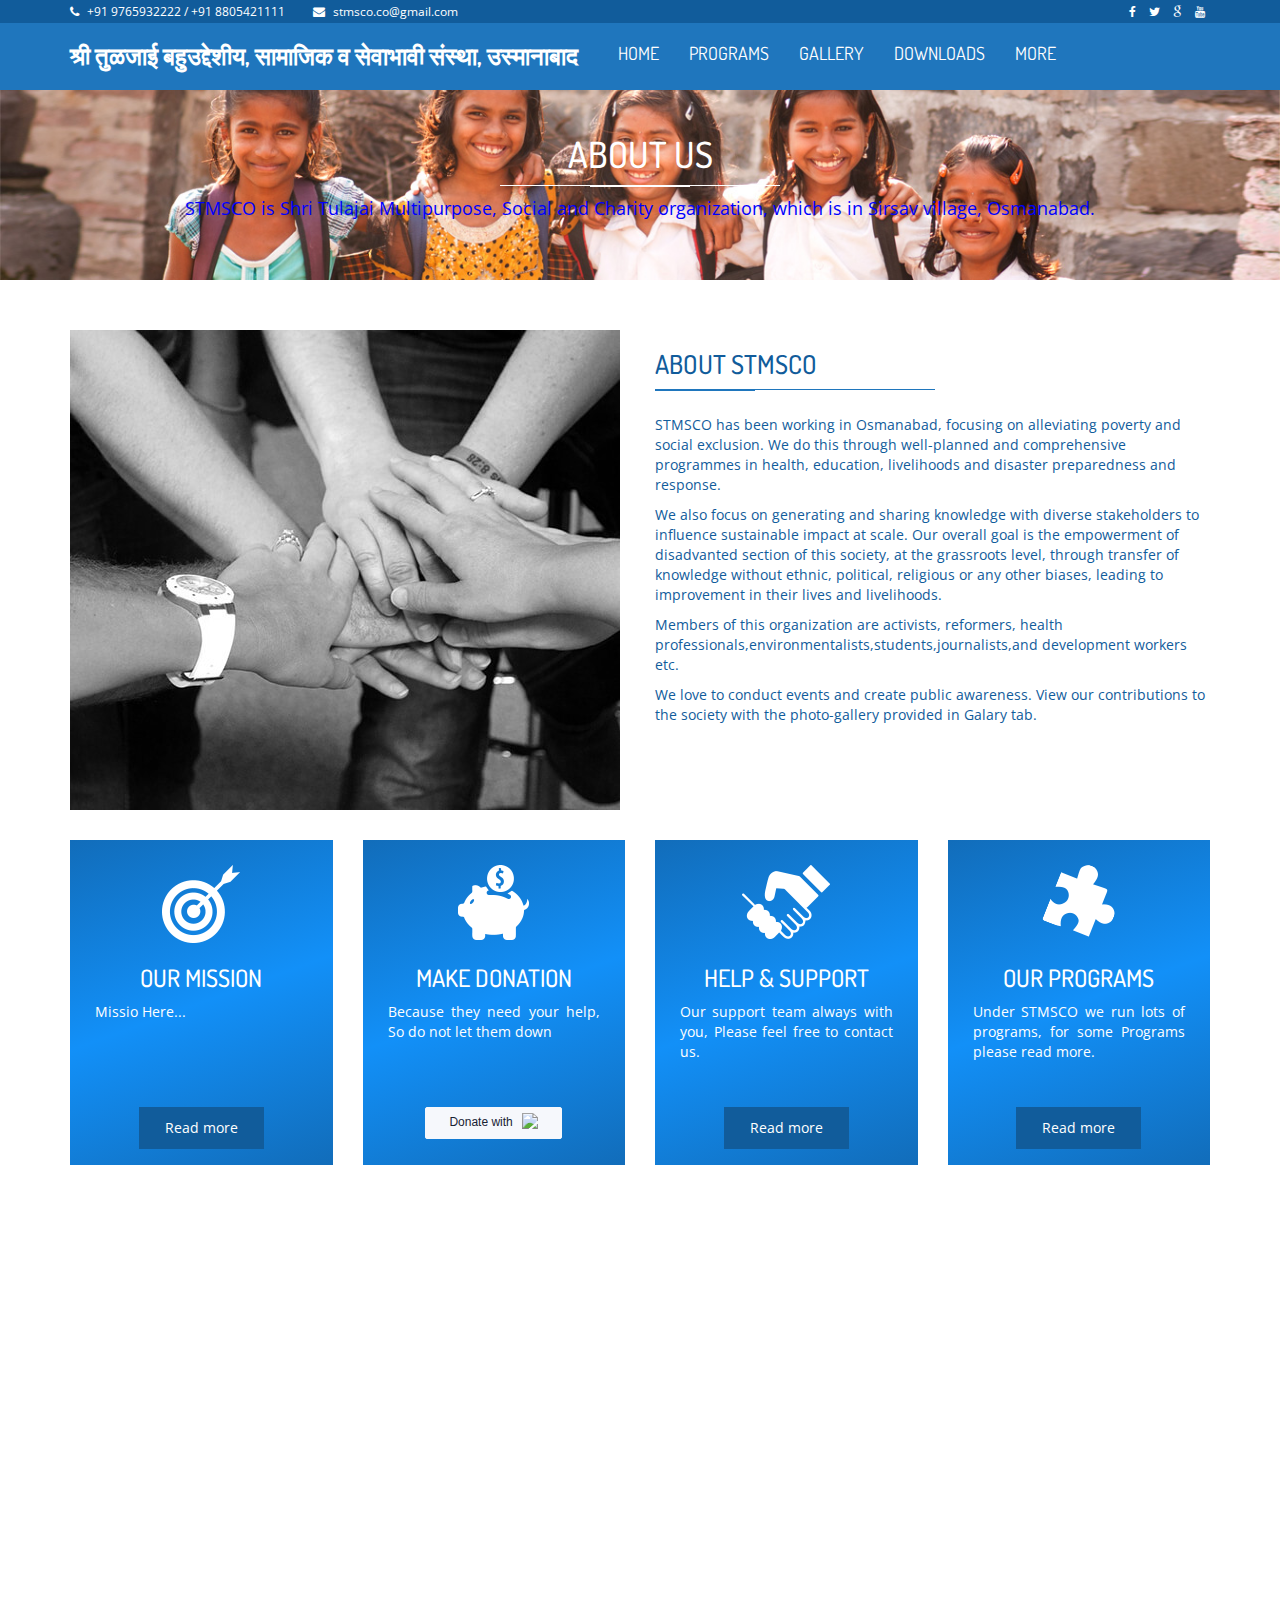
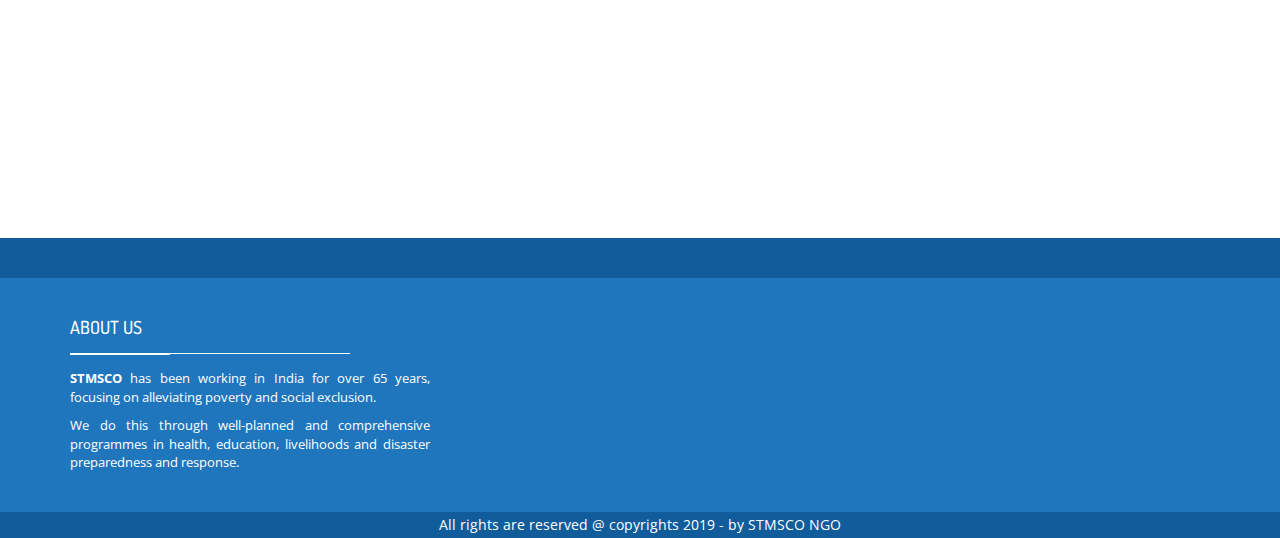
==== commit 1311fd81: "Tabs removed and added to More" ====
--- a/about.html
+++ b/about.html
@@ -86,7 +86,6 @@
                 <div style="display: inline-block; text-align: left;">
                   <ul class="nav navbar-nav" style="width: 100%;align-content: center">
                     <li><a href="index.html">HOME</a></li>
-                    <li><a class="is-active" href="about.html">ABOUT</a></li>
                     <li class="has-child"><a href="#">PROGRAMS</a>
 
                       <ul class="submenu">
@@ -99,11 +98,12 @@
 
                     </li>
                     <li><a href="gallery.html">GALLERY</a></li>
-                    <li><a href="contact.html">CONTACT</a></li>
                     <li><a href="downloads.html">DOWNLOADS</a></li>
                     <li class="has-child"><a href="#">MORE</a>
 
                       <ul class="submenu">
+                          <li class="submenu-item"><a href="contact.html">CONTACT</a></li>
+                          <li class="submenu-item"><a href="about.html">ABOUT</a></li>
                         <li class="submenu-item"><a href="jobs.html">JOBS</a></li>
                         <li class="submenu-item"><a href="govtyojna.html">Govt Yojna</a></li>
                         <li class="submenu-item"><a href="govtsites.html">Govt Site Links </a></li>
@@ -157,7 +157,7 @@
           <h2 class="title-style-2">ABOUT STMSCO<span class="title-under"></span></h2>
 
           <p>
-            STMSCO has been working in India for over 65 years, focusing on alleviating poverty and social exclusion. We
+            STMSCO has been working in Osmanabad, focusing on alleviating poverty and social exclusion. We
             do this through well-planned and comprehensive programmes in health, education, livelihoods and disaster
             preparedness and response.
           </p>
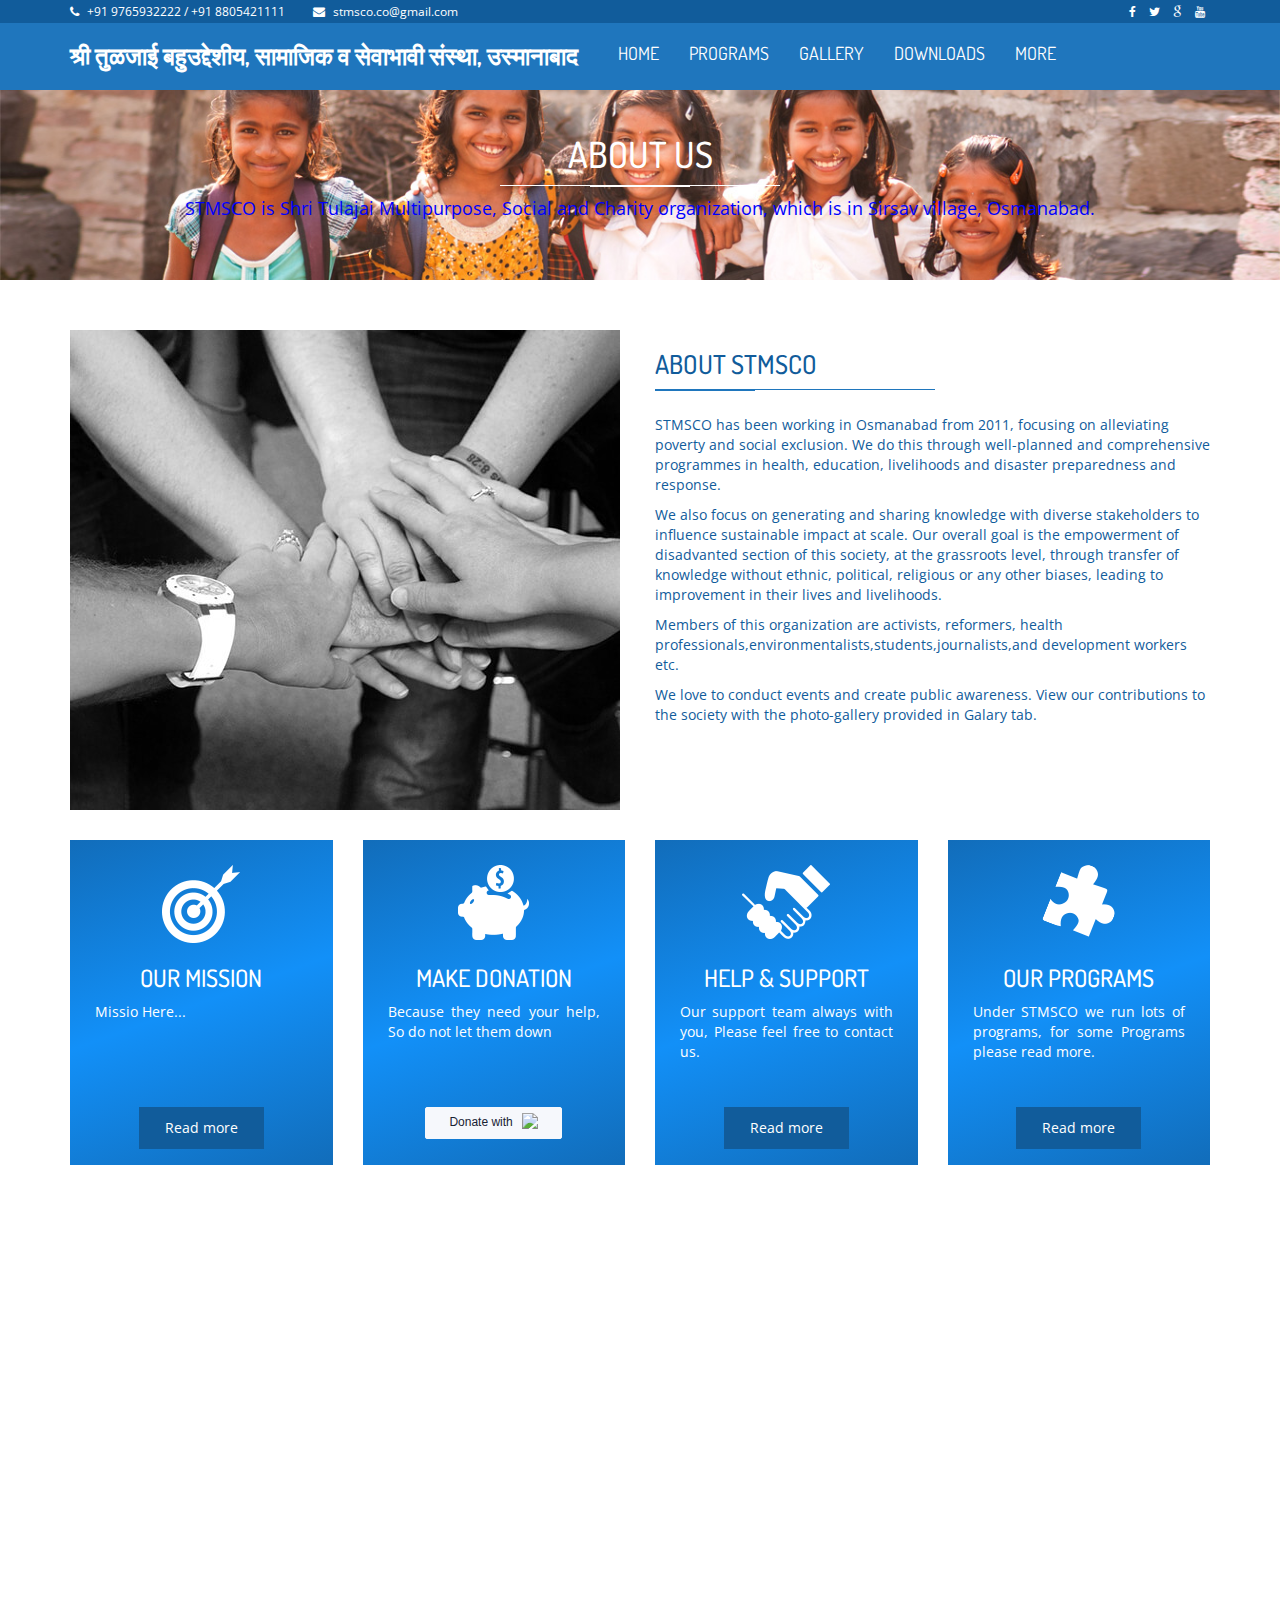
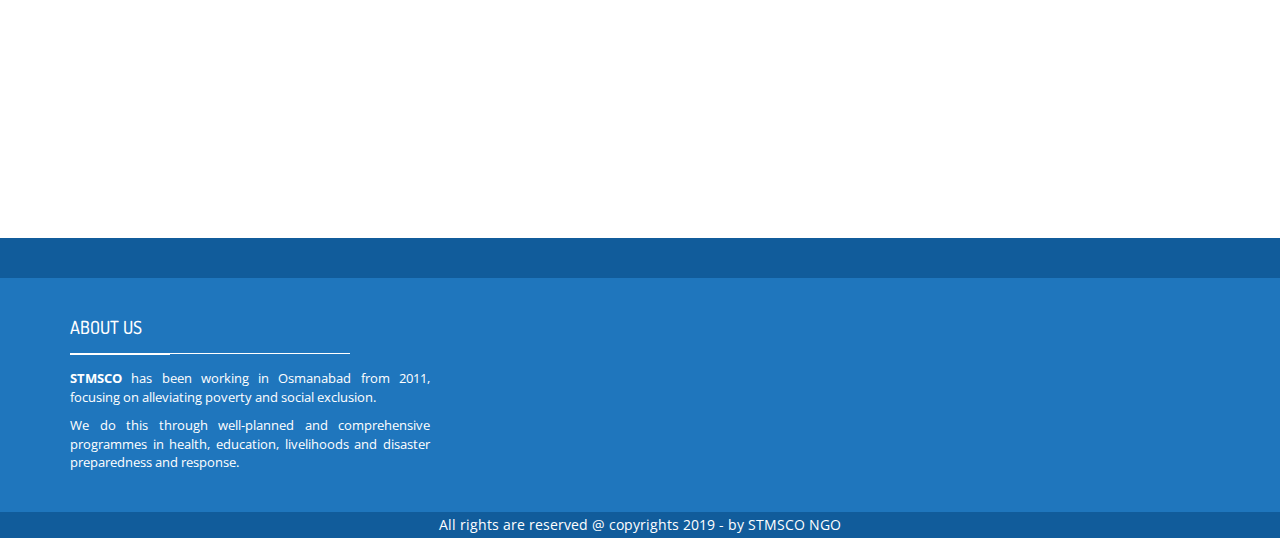
==== commit 321a05e4: "Sports Tabs check4" ====
--- a/about.html
+++ b/about.html
@@ -157,7 +157,7 @@
           <h2 class="title-style-2">ABOUT STMSCO<span class="title-under"></span></h2>
 
           <p>
-            STMSCO has been working in Osmanabad, focusing on alleviating poverty and social exclusion. We
+            STMSCO has been working in Osmanabad from 2011, focusing on alleviating poverty and social exclusion. We
             do this through well-planned and comprehensive programmes in health, education, livelihoods and disaster
             preparedness and response.
           </p>
@@ -396,7 +396,7 @@
               <div class="footer-content">
 
                 <p>
-                  <strong>STMSCO</strong> has been working in India for over 65 years, focusing on alleviating poverty
+                  <strong>STMSCO</strong> has been working in Osmanabad from 2011, focusing on alleviating poverty
                   and social exclusion.
                 </p>
 
